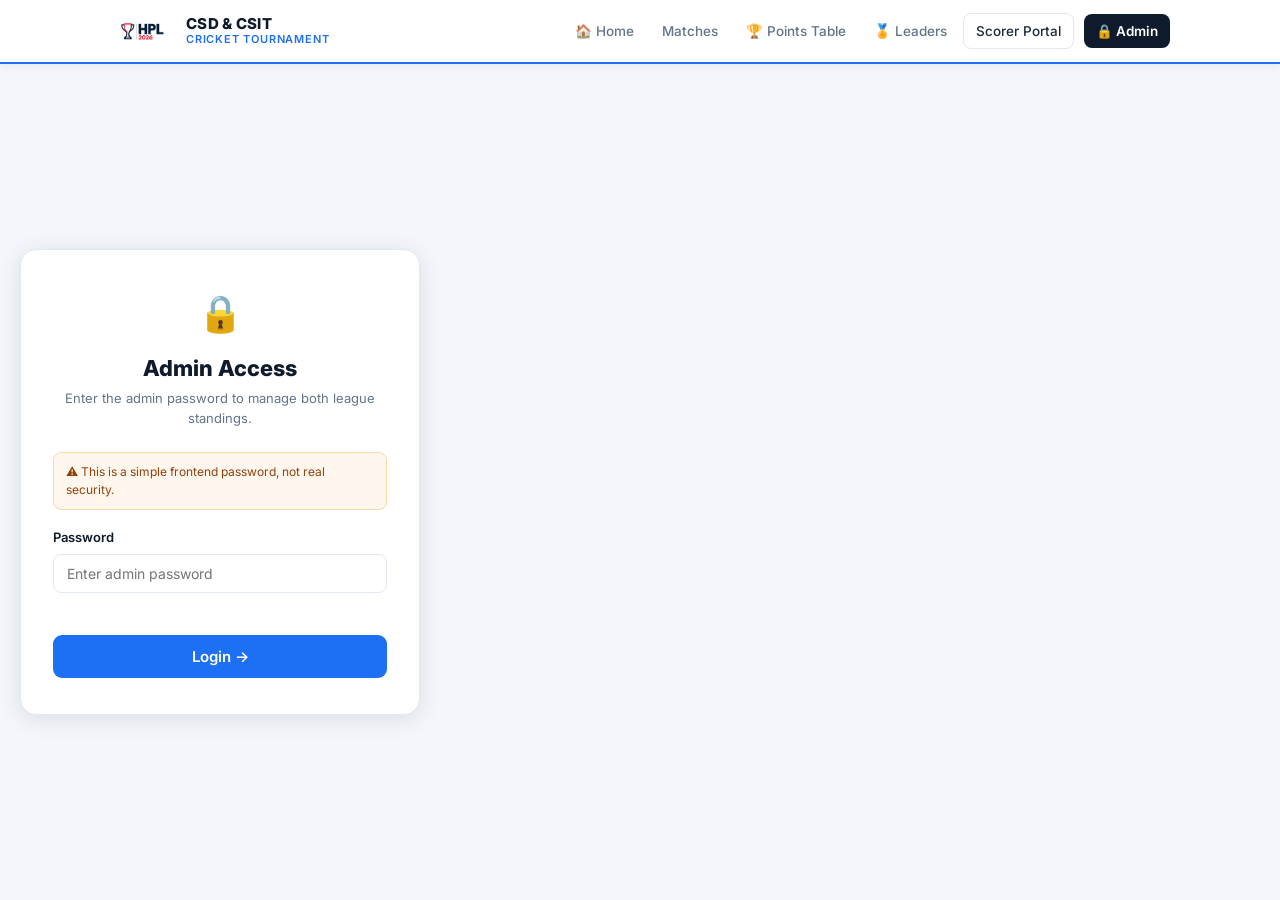
==== admin.html @ a0604ba1 "initial points table" ====
<!DOCTYPE html>
<html lang="en">
<head>
  <meta charset="UTF-8" />
  <meta name="viewport" content="width=device-width, initial-scale=1.0" />
  <title>Admin — CSD &amp; CSIT Tournament</title>
  <meta name="description" content="Admin panel for managing SR and JR league standings." />
  <link rel="stylesheet" href="css/style.css" />
  <style>
    /* League tab bar in admin */
    .admin-league-tabs {
      display: flex; gap: 0;
      background: rgba(255,255,255,.08);
      border: 1.5px solid rgba(255,255,255,.18);
      border-radius: 10px; padding: 4px;
      width: fit-content;
    }
    .admin-league-tab {
      padding: 8px 22px; border-radius: 7px; border: none;
      background: transparent; color: rgba(255,255,255,.65);
      font-size: 13.5px; font-weight: 600; cursor: pointer;
      transition: all .15s; font-family: inherit;
    }
    .admin-league-tab.active { background: #fff; color: var(--blue); }
    .admin-league-tab:hover:not(.active) { color: #fff; background: rgba(255,255,255,.12); }
  </style>
</head>
<body>

<!-- HEADER -->
<header class="site-header">
  <div class="header-inner">
    <a href="index.html" class="logo-area" aria-label="Home">
      <img src="asserts/hpl_Logo.png" alt="HPL 2026" class="nav-hpl-logo" />
      <div class="logo-text">
        <div class="logo-title">CSD &amp; CSIT</div>
        <div class="logo-sub">Cricket Tournament</div>
      </div>
    </a>
    <button class="hamburger" id="nav-toggle" aria-label="Toggle navigation" aria-expanded="false" aria-controls="nav-menu">
      <span class="bar1"></span><span class="bar2"></span><span class="bar3"></span>
    </button>
    <ul class="nav-menu" id="nav-menu" role="list">
      <li><a href="index.html" class="nav-link">🏠 Home</a></li>
      <li><a href="matches.html" class="nav-link">Matches</a></li>
      <li><a href="points-table.html" class="nav-link">🏆 Points Table</a></li>
      <li><a href="leaders.html" class="nav-link">🏅 Leaders</a></li>
      <li><a href="scorer.html" class="nav-link nav-scorer">Scorer Portal</a></li>
      <li><a href="admin.html" class="nav-link nav-admin active">🔒 Admin</a></li>
    </ul>
  </div>
</header>

<!-- ===== LOGIN ===== -->
<div id="admin-login" style="display:none">
  <div class="admin-login-wrap">
    <div class="admin-login-card">
      <div style="font-size:36px;margin-bottom:12px;text-align:center">🔒</div>
      <h2 style="text-align:center">Admin Access</h2>
      <p style="text-align:center">Enter the admin password to manage both league standings.</p>
      <div style="background:#FFF7ED;border:1px solid #FED7AA;border-radius:8px;padding:10px 12px;margin-bottom:18px;font-size:12px;color:#92400E">
        ⚠️ This is a simple frontend password, not real security.
      </div>
      <div class="form-group">
        <label class="form-label" for="admin-password">Password</label>
        <input type="password" id="admin-password" class="form-input" placeholder="Enter admin password" autocomplete="current-password" />
        <div class="login-error" id="login-error" role="alert"></div>
      </div>
      <button id="login-btn" class="btn btn-blue btn-full">Login →</button>
    </div>
  </div>
</div>

<!-- ===== DASHBOARD ===== -->
<div id="admin-dashboard" style="display:none">

  <!-- Banner with league switcher -->
  <div class="page-banner">
    <div class="container">
      <div style="display:flex;align-items:center;justify-content:space-between;flex-wrap:wrap;gap:14px">
        <div>
          <h1>⚙️ Points Table Admin</h1>
          <p>Editing: <strong id="league-label">SR League</strong></p>
        </div>
        <div style="display:flex;align-items:center;gap:12px;flex-wrap:wrap">
          <!-- League tabs -->
          <div class="admin-league-tabs" role="group" aria-label="Active league">
            <button class="admin-league-tab active" data-league="sr" onclick="switchAdminLeague('sr')" aria-pressed="true">SR League</button>
            <button class="admin-league-tab"        data-league="jr" onclick="switchAdminLeague('jr')" aria-pressed="false">JR League</button>
          </div>
          <button id="logout-btn" class="btn" style="background:rgba(255,255,255,.15);color:#fff;border:1px solid rgba(255,255,255,.3);font-size:13px">Logout</button>
        </div>
      </div>
    </div>
  </div>

  <div class="container page-body">
    <div class="admin-layout">

      <!-- ===== EDITOR COLUMN ===== -->
      <div class="admin-editor">
        <div class="editor-card">
          <div class="card-header"><span class="card-title">Edit Team</span></div>
          <div class="editor-body">
            <label class="form-label" for="team-select">Select Team</label>
            <select id="team-select" class="select-input" aria-label="Select team to edit">
              <option value="">— Select a team —</option>
            </select>

            <div id="team-editor" style="display:none">

              <!-- Quick result recording -->
              <p style="font-size:11px;font-weight:700;text-transform:uppercase;letter-spacing:.5px;color:var(--text-muted);margin-bottom:8px">Record Result</p>
              <div class="action-grid">
                <button class="act-btn act-win"  onclick="recordWin()"  aria-label="Record a win">✅ Win</button>
                <button class="act-btn act-loss" onclick="recordLoss()" aria-label="Record a loss">❌ Loss</button>
                <button class="act-btn act-tie"  onclick="recordTie()"  aria-label="Record a tie">🤝 Tie</button>
              </div>

              <div class="divider"></div>

              <!-- Manual field controls -->
              <div class="ed-row">
                <span class="ed-label">Played</span>
                <div class="ed-controls">
                  <button class="ic-btn" onclick="updateField('played',-1)" aria-label="Decrease played">−</button>
                  <span class="ed-val" id="ed-played">0</span>
                  <button class="ic-btn" onclick="updateField('played',1)"  aria-label="Increase played">+</button>
                </div>
              </div>
              <div class="ed-row">
                <span class="ed-label">Wins</span>
                <div class="ed-controls">
                  <button class="ic-btn" onclick="updateField('wins',-1)" aria-label="Decrease wins">−</button>
                  <span class="ed-val" id="ed-wins">0</span>
                  <button class="ic-btn" onclick="updateField('wins',1)"  aria-label="Increase wins">+</button>
                </div>
              </div>
              <div class="ed-row">
                <span class="ed-label">Losses</span>
                <div class="ed-controls">
                  <button class="ic-btn" onclick="updateField('losses',-1)" aria-label="Decrease losses">−</button>
                  <span class="ed-val" id="ed-losses">0</span>
                  <button class="ic-btn" onclick="updateField('losses',1)"  aria-label="Increase losses">+</button>
                </div>
              </div>
              <div class="ed-row">
                <span class="ed-label">Ties / NR</span>
                <div class="ed-controls">
                  <button class="ic-btn" onclick="updateTiesNR(-1)" aria-label="Decrease ties/no-result">−</button>
                  <span class="ed-val" id="ed-ties">0</span>
                  <button class="ic-btn" onclick="updateTiesNR(1)"  aria-label="Increase ties/no-result">+</button>
                </div>
              </div>
              <div class="ed-row">
                <span class="ed-label">Points</span>
                <div class="ed-controls">
                  <span class="ed-val" id="ed-points" style="font-size:18px;color:var(--blue)">0</span>
                </div>
              </div>

              <div class="divider"></div>
              <p style="font-size:11px;font-weight:700;text-transform:uppercase;letter-spacing:.5px;color:var(--text-muted);margin-bottom:8px">Adjust Points</p>
              <div class="pts-grid">
                <button class="pts-btn" onclick="adjustPoints(-1)">−1 Pt</button>
                <button class="pts-btn" onclick="adjustPoints(1)">+1 Pt</button>
                <button class="pts-btn" onclick="adjustPoints(2)">+2 Pts</button>
              </div>

              <div class="divider"></div>
              <p style="font-size:11px;font-weight:700;text-transform:uppercase;letter-spacing:.5px;color:var(--text-muted);margin-bottom:8px">Net Run Rate</p>
              <div style="display:flex;gap:8px;align-items:center">
                <input type="number" step="0.01" id="ed-nrr" class="nrr-input" aria-label="Net Run Rate" placeholder="0.00" />
                <button class="btn btn-blue btn-sm" onclick="saveNRR()">Save NRR</button>
              </div>

              <div class="divider"></div>
              <button class="save-btn" onclick="saveAllChanges()" aria-label="Save all changes">💾 Save Changes</button>
              <button class="undo-btn"  onclick="undoLast()">↩ Undo Last Change</button>
              <button class="reset-btn" onclick="resetTeam()">🗑 Reset This Team</button>

            </div>
          </div>
        </div>

      </div>

      <!-- ===== PREVIEW TABLE ===== -->
      <div>
        <div class="admin-preview">
          <div class="admin-header-row">
            <span class="card-title">Live Preview — <span id="preview-league-label">SR League</span></span>
            <a href="points-table.html" class="btn btn-blue btn-sm" target="_blank">View Public Page ↗</a>
          </div>
          <div class="table-scroll">
            <table class="admin-preview-table" aria-label="Live standings preview">
              <thead>
                <tr>
                  <th>Pos</th><th>Team</th><th>P</th><th>W</th><th>L</th><th>T/NR</th><th>NRR</th><th>PTS</th>
                </tr>
              </thead>
              <tbody id="admin-preview-body"></tbody>
            </table>
          </div>
        </div>

        <div style="margin-top:12px;font-size:12px;color:var(--text-muted);padding:0 4px">
          Changes are saved to your browser automatically. To make them permanent for all users, update <code>js/data.js</code> and redeploy.
        </div>
      </div>

    </div>
  </div>
</div><!-- /admin-dashboard -->

<script src="js/data.js"></script>
<script src="js/common.js"></script>
<script src="js/admin.js"></script>
<script>
  // Keep data-management label in sync with active league
  const origSwitch = switchAdminLeague;
  switchAdminLeague = function(league) {
    origSwitch(league);
    const dl = document.getElementById("data-league-label");
    const pl = document.getElementById("preview-league-label");
    const label = league === "sr" ? "SR League" : "JR League";
    if (dl) dl.textContent = league.toUpperCase();
    if (pl) pl.textContent = label;
    // update aria-pressed on tabs
    document.querySelectorAll(".admin-league-tab").forEach(btn => {
      btn.setAttribute("aria-pressed", btn.dataset.league === league ? "true" : "false");
    });
  };
</script>
</body>
</html>
---- css/style.css ----
/* ============================================================
   CSD & CSIT TOURNAMENT — STYLESHEET
   ============================================================ */

/* ---- Google Font ---- */
@import url('https://fonts.googleapis.com/css2?family=Inter:wght@400;500;600;700;800&display=swap');

/* ---- CSS Variables ---- */
:root {
  --blue: #1D6FF3;
  --blue-dark: #1558C8;
  --blue-light: #EBF2FF;
  --navy: #0F1B2D;
  --navy-mid: #1E2E45;
  --text: #1E293B;
  --text-muted: #64748B;
  --bg: #F3F6FA;
  --card: #FFFFFF;
  --border: #E2E8F0;
  --green: #16A34A;
  --red: #DC2626;
  --radius: 12px;
  --shadow: 0 1px 4px rgba(0,0,0,.08);
  --header-h: 64px;
}

/* ---- Reset ---- */
*, *::before, *::after { box-sizing: border-box; margin: 0; padding: 0; }
html { scroll-behavior: smooth; }
body {
  font-family: 'Inter', system-ui, sans-serif;
  background: var(--bg);
  color: var(--text);
  font-size: 15px;
  line-height: 1.5;
  min-height: 100vh;
}
a { color: inherit; text-decoration: none; }
button { cursor: pointer; font-family: inherit; }
img { max-width: 100%; display: block; }

/* ---- Layout ---- */
.container { width: 100%; max-width: 1100px; margin: 0 auto; padding: 0 20px; }
.page-body { padding: 32px 0 60px; }

/* ---- Team logo in table ---- */
.team-logo {
  width: 28px; height: 28px;
  border-radius: 50%;
  object-fit: contain;
  background: #fff;
  border: 1.5px solid var(--border);
  flex-shrink: 0;
  display: inline-block;
  vertical-align: middle;
  margin-right: 8px;
}
.team-logo-sm {
  width: 22px; height: 22px;
  border-radius: 50%;
  object-fit: contain;
  background: #fff;
  border: 1.5px solid var(--border);
  display: inline-block;
  vertical-align: middle;
  margin-right: 6px;
}

/* ============================================================
   HEADER / NAV
   ============================================================ */
.site-header {
  position: sticky; top: 0; z-index: 100;
  background: #fff;
  border-bottom: 2px solid var(--blue);
  height: var(--header-h);
  display: flex; align-items: center;
  box-shadow: 0 2px 8px rgba(29,111,243,.08);
}
.header-inner {
  display: flex; align-items: center; justify-content: space-between;
  width: 100%; max-width: 1100px; margin: 0 auto; padding: 0 20px;
}

/* Logo */
.logo-area { display: flex; align-items: center; gap: 10px; flex-shrink: 0; }

/* HPL logo image in navbar */
.nav-hpl-logo {
  height: 44px;
  width: auto;
  object-fit: contain;
  flex-shrink: 0;
  display: block;
}

/* Fallback emoji icon (kept for safety) */
.logo-icon {
  width: 40px; height: 40px; border-radius: 50%;
  background: linear-gradient(135deg, var(--blue), var(--blue-dark));
  display: flex; align-items: center; justify-content: center;
  font-size: 20px; color: #fff; font-weight: 800; flex-shrink: 0;
}
.logo-text { line-height: 1.2; }
.logo-title { font-size: 15px; font-weight: 800; color: var(--navy); letter-spacing: .3px; }
.logo-sub { font-size: 11px; color: var(--blue); font-weight: 600; text-transform: uppercase; letter-spacing: .8px; }


/* Desktop nav */
.nav-menu {
  display: flex; align-items: center; gap: 4px;
  list-style: none;
}
.nav-link {
  display: flex; align-items: center; gap: 5px;
  padding: 7px 12px; border-radius: 8px;
  font-size: 13.5px; font-weight: 500; color: var(--text-muted);
  transition: background .15s, color .15s;
  white-space: nowrap;
}
.nav-link:hover { background: var(--blue-light); color: var(--blue); }
.nav-link.active { background: var(--blue-light); color: var(--blue); font-weight: 600; }
.nav-link.nav-admin {
  background: var(--navy); color: #fff; margin-left: 6px; font-weight: 600;
}
.nav-link.nav-admin:hover { background: var(--navy-mid); color: #fff; }
.nav-link.nav-scorer { border: 1.5px solid var(--border); color: var(--text); }
.nav-link.nav-scorer:hover { border-color: var(--blue); color: var(--blue); background: var(--blue-light); }

/* Hamburger */
.hamburger {
  display: none; background: none; border: none;
  padding: 8px; border-radius: 8px; flex-direction: column; gap: 5px;
}
.hamburger span {
  display: block; width: 22px; height: 2px; background: var(--navy);
  border-radius: 2px; transition: transform .25s, opacity .25s;
}
.hamburger:hover { background: var(--blue-light); }

/* ============================================================
   PAGE TITLE BANNER
   ============================================================ */
.page-banner {
  background: linear-gradient(135deg, var(--navy) 0%, var(--navy-mid) 100%);
  color: #fff; padding: 32px 0 28px;
}
.page-banner h1 { font-size: 24px; font-weight: 800; }
.page-banner p { color: rgba(255,255,255,.65); font-size: 13.5px; margin-top: 4px; }

/* ============================================================
   CARD
   ============================================================ */
.card {
  background: var(--card); border: 1px solid var(--border);
  border-radius: var(--radius); box-shadow: var(--shadow);
  overflow: hidden;
}
.card-header {
  display: flex; align-items: center; justify-content: space-between;
  padding: 16px 20px; border-bottom: 1px solid var(--border);
}
.card-title { font-size: 14px; font-weight: 700; color: var(--navy); text-transform: uppercase; letter-spacing: .6px; }

/* ============================================================
   POINTS TABLE
   ============================================================ */
.table-scroll { overflow-x: auto; -webkit-overflow-scrolling: touch; }
.standings-table {
  width: 100%; border-collapse: collapse; min-width: 580px;
  font-size: 14px;
}
.standings-table thead tr {
  background: var(--bg); border-bottom: 2px solid var(--border);
}
.standings-table thead th {
  padding: 11px 14px; text-align: left;
  font-size: 11px; font-weight: 700; color: var(--text-muted);
  text-transform: uppercase; letter-spacing: .8px; white-space: nowrap;
}
.standings-table thead th.th-center { text-align: center; }
.standings-table tbody tr {
  border-bottom: 1px solid var(--border); transition: background .12s;
}
.standings-table tbody tr:last-child { border-bottom: none; }
.standings-table tbody tr:hover { background: #F8FAFD; }
.standings-table td { padding: 13px 14px; vertical-align: middle; }

.col-pos { width: 50px; text-align: center; }
.pos-badge {
  display: inline-flex; align-items: center; justify-content: center;
  width: 28px; height: 28px; border-radius: 50%;
  background: var(--bg); border: 1.5px solid var(--border);
  font-size: 12px; font-weight: 700; color: var(--text-muted);
}
.pos-badge.pos-qualify { background: var(--blue); border-color: var(--blue); color: #fff; }

.col-team { min-width: 180px; }
.team-dot {
  display: inline-block; width: 10px; height: 10px; border-radius: 50%;
  margin-right: 9px; flex-shrink: 0; vertical-align: middle;
}
.team-name { font-weight: 600; color: var(--navy); }

.col-stat { text-align: center; font-variant-numeric: tabular-nums; color: var(--text); }
.col-nrr { text-align: center; font-weight: 600; font-variant-numeric: tabular-nums; }
.col-pts { text-align: center; font-weight: 800; font-size: 15px; color: var(--blue); }
.nrr-pos { color: var(--green); }
.nrr-neg { color: var(--red); }
.nrr-zero { color: var(--text-muted); }

/* Qualify legend */
.qualify-legend { display: flex; gap: 20px; align-items: center; padding: 12px 20px; font-size: 12px; color: var(--text-muted); }
.legend-dot { width: 10px; height: 10px; border-radius: 50%; background: var(--blue); flex-shrink:0; }

/* ============================================================
   HOME PAGE
   ============================================================ */
.hero {
  background: linear-gradient(135deg, var(--navy) 0%, #1a3060 60%, #1D6FF3 100%);
  padding: 60px 0 50px; color: #fff; text-align: center;
}
.hero-badge {
  display: inline-block; background: rgba(255,255,255,.12);
  border: 1px solid rgba(255,255,255,.25); border-radius: 20px;
  padding: 4px 14px; font-size: 12px; font-weight: 600;
  text-transform: uppercase; letter-spacing: 1px; margin-bottom: 18px;
}
.hero h1 { font-size: 40px; font-weight: 900; line-height: 1.1; letter-spacing: -.5px; }
.hero h1 span { color: #7DBAFF; }
.hero-sub { font-size: 16px; color: rgba(255,255,255,.7); margin: 12px 0 28px; }
.hero-actions { display: flex; gap: 12px; justify-content: center; flex-wrap: wrap; }
.btn { display: inline-flex; align-items: center; gap: 6px; padding: 11px 22px; border-radius: 9px; font-size: 14px; font-weight: 600; transition: all .15s; border: none; }
.btn-primary { background: #fff; color: var(--blue); }
.btn-primary:hover { background: #E8F0FE; }
.btn-outline { background: rgba(255,255,255,.1); color: #fff; border: 1.5px solid rgba(255,255,255,.3); }
.btn-outline:hover { background: rgba(255,255,255,.2); }
.btn-blue { background: var(--blue); color: #fff; }
.btn-blue:hover { background: var(--blue-dark); }
.btn-sm { padding: 7px 14px; font-size: 13px; }

/* Stats row */
.stats-row { display: grid; grid-template-columns: repeat(auto-fit, minmax(160px, 1fr)); gap: 16px; margin-bottom: 28px; }
.stat-card { background: #fff; border: 1px solid var(--border); border-radius: var(--radius); padding: 18px 16px; text-align: center; box-shadow: var(--shadow); }
.stat-card .stat-val { font-size: 28px; font-weight: 800; color: var(--blue); }
.stat-card .stat-label { font-size: 12px; color: var(--text-muted); margin-top: 2px; font-weight: 500; text-transform: uppercase; letter-spacing: .5px; }

/* Home grid */
.home-grid { display: grid; grid-template-columns: 1fr 1fr; gap: 20px; margin-top: 28px; }
.home-grid .card { height: 100%; }

/* ============================================================
   MATCHES PAGE
   ============================================================ */
.matches-grid { display: grid; grid-template-columns: repeat(auto-fill, minmax(300px,1fr)); gap: 18px; }
.match-card {
  background: var(--card); border: 1px solid var(--border);
  border-radius: var(--radius); box-shadow: var(--shadow);
  padding: 18px; transition: box-shadow .15s;
}
.match-card:hover { box-shadow: 0 4px 16px rgba(0,0,0,.1); }
.match-card.live { border-color: #FCA5A5; }
.match-card-header { display: flex; align-items: center; justify-content: space-between; margin-bottom: 14px; }
.match-no { font-size: 12px; font-weight: 600; color: var(--text-muted); text-transform: uppercase; letter-spacing: .5px; }
.badge { display: inline-block; padding: 3px 10px; border-radius: 20px; font-size: 11px; font-weight: 700; text-transform: uppercase; letter-spacing: .5px; }
.badge-upcoming { background: #EFF6FF; color: var(--blue); }
.badge-live { background: #FEE2E2; color: #DC2626; }
.badge-completed { background: #DCFCE7; color: #16A34A; }
.match-teams { display: flex; align-items: center; gap: 10px; margin-bottom: 12px; }
.match-team { flex: 1; text-align: center; }
.match-team.winner .team-label { color: var(--blue); font-weight: 700; }
.team-label { display: block; font-size: 13px; font-weight: 600; color: var(--navy); line-height: 1.3; }
.match-score { display: block; font-size: 17px; font-weight: 800; color: var(--navy); margin-top: 4px; }
.vs-divider { font-size: 11px; font-weight: 800; color: var(--text-muted); padding: 0 4px; flex-shrink: 0; }
.match-result { text-align: center; font-size: 13px; font-weight: 600; color: var(--green); background: #F0FDF4; border-radius: 8px; padding: 7px 10px; margin-bottom: 12px; }
.match-meta { display: flex; flex-wrap: wrap; gap: 8px; font-size: 12px; color: var(--text-muted); border-top: 1px solid var(--border); padding-top: 10px; }
.match-meta span { display: flex; align-items: center; gap: 3px; }

/* ============================================================
   LEADERS PAGE
   ============================================================ */
.leaders-grid { display: grid; grid-template-columns: 1fr 1fr; gap: 20px; }
.leader-table { width: 100%; border-collapse: collapse; font-size: 14px; }
.leader-table thead th { padding: 10px 12px; text-align: left; font-size: 11px; font-weight: 700; color: var(--text-muted); text-transform: uppercase; letter-spacing: .6px; background: var(--bg); border-bottom: 2px solid var(--border); }
.leader-table tbody tr { border-bottom: 1px solid var(--border); transition: background .12s; }
.leader-table tbody tr:last-child { border-bottom: none; }
.leader-table tbody tr:hover { background: #F8FAFD; }
.leader-table td { padding: 12px 12px; vertical-align: middle; }
.rank-badge { display: inline-flex; align-items: center; justify-content: center; width: 26px; height: 26px; border-radius: 50%; font-size: 12px; font-weight: 700; background: var(--bg); border: 1.5px solid var(--border); color: var(--text-muted); }
.rank-badge.gold { background: #FEF9C3; border-color: #EAB308; color: #854D0E; }
.rank-badge.silver { background: #F1F5F9; border-color: #94A3B8; color: #334155; }
.rank-badge.bronze { background: #FFF7ED; border-color: #F97316; color: #7C2D12; }
.leader-name { font-weight: 600; color: var(--navy); }
.leader-team { font-size: 12px; color: var(--text-muted); }
.leader-stat { font-weight: 800; color: var(--blue); font-size: 15px; }

/* ============================================================
   SCORER PAGE
   ============================================================ */
.scorer-wrap { max-width: 520px; margin: 0 auto; }
.score-display { text-align: center; padding: 28px 20px; background: linear-gradient(135deg, var(--navy), #1a3060); border-radius: var(--radius); color: #fff; margin-bottom: 20px; }
.score-runs { font-size: 56px; font-weight: 900; line-height: 1; }
.score-over { font-size: 16px; color: rgba(255,255,255,.7); margin-top: 8px; }
.score-teams { font-size: 13px; color: rgba(255,255,255,.5); margin-top: 6px; }
.scoring-btns { display: grid; grid-template-columns: repeat(4,1fr); gap: 10px; margin-bottom: 16px; }
.score-btn { padding: 16px 8px; border-radius: 10px; border: 2px solid var(--border); background: #fff; font-size: 18px; font-weight: 800; color: var(--navy); transition: all .15s; }
.score-btn:hover { background: var(--blue-light); border-color: var(--blue); color: var(--blue); }
.score-btn.btn-danger { background: #FEE2E2; border-color: #FCA5A5; color: #DC2626; }
.score-btn.btn-danger:hover { background: #DC2626; color: #fff; border-color: #DC2626; }
.score-btn.btn-extra { background: #FFF7ED; border-color: #FED7AA; color: #C2410C; font-size: 13px; }
.score-btn.btn-boundary { background: #DCFCE7; border-color: #86EFAC; color: #15803D; }
.score-btn.btn-boundary:hover { background: #16A34A; color: #fff; border-color: #16A34A; }
.scorer-placeholder { text-align: center; padding: 40px 20px; color: var(--text-muted); }
.scorer-placeholder .placeholder-icon { font-size: 48px; margin-bottom: 12px; }

/* ============================================================
   ADMIN PAGE
   ============================================================ */
.admin-login-wrap { min-height: calc(100vh - var(--header-h)); display: flex; align-items: center; justify-content: center; padding: 40px 20px; }
.admin-login-card { background: var(--card); border: 1px solid var(--border); border-radius: 16px; padding: 36px 32px; width: 100%; max-width: 400px; box-shadow: 0 4px 24px rgba(0,0,0,.1); }
.admin-login-card h2 { font-size: 22px; font-weight: 800; color: var(--navy); margin-bottom: 4px; }
.admin-login-card p { font-size: 13px; color: var(--text-muted); margin-bottom: 24px; }
.form-group { margin-bottom: 16px; }
.form-label { display: block; font-size: 13px; font-weight: 600; color: var(--navy); margin-bottom: 6px; }
.form-input {
  width: 100%; padding: 10px 13px; border: 1.5px solid var(--border);
  border-radius: 8px; font-size: 14px; font-family: inherit; color: var(--text);
  background: #fff; transition: border .15s;
}
.form-input:focus { outline: none; border-color: var(--blue); box-shadow: 0 0 0 3px rgba(29,111,243,.12); }
.login-error { color: var(--red); font-size: 13px; margin-top: 8px; min-height: 18px; }
.btn-full { width: 100%; justify-content: center; padding: 12px; font-size: 15px; }

/* Admin dashboard */
.admin-layout { display: grid; grid-template-columns: 320px 1fr; gap: 24px; align-items: start; }
.admin-editor { position: sticky; top: calc(var(--header-h) + 20px); }
.editor-card { background: var(--card); border: 1px solid var(--border); border-radius: var(--radius); box-shadow: var(--shadow); overflow: hidden; }
.editor-card .card-header { background: var(--navy); }
.editor-card .card-header .card-title { color: #fff; }
.editor-body { padding: 18px; }
.select-input { width: 100%; padding: 10px 12px; border: 1.5px solid var(--border); border-radius: 8px; font-size: 14px; font-family: inherit; background: #fff; color: var(--text); margin-bottom: 16px; }
.select-input:focus { outline: none; border-color: var(--blue); }
.ed-row { display: flex; align-items: center; justify-content: space-between; padding: 10px 0; border-bottom: 1px solid var(--border); }
.ed-row:last-of-type { border-bottom: none; }
.ed-label { font-size: 13px; font-weight: 600; color: var(--text-muted); text-transform: uppercase; letter-spacing: .4px; }
.ed-controls { display: flex; align-items: center; gap: 8px; }
.ed-val { font-size: 16px; font-weight: 800; color: var(--navy); min-width: 32px; text-align: center; }
.ic-btn { width: 30px; height: 30px; border-radius: 7px; border: 1.5px solid var(--border); background: #fff; font-size: 16px; font-weight: 700; display: flex; align-items: center; justify-content: center; color: var(--navy); transition: all .12s; }
.ic-btn:hover { background: var(--blue); border-color: var(--blue); color: #fff; }
.nrr-input { width: 90px; padding: 7px 10px; border: 1.5px solid var(--border); border-radius: 7px; font-size: 14px; font-family: inherit; text-align: center; }
.nrr-input:focus { outline: none; border-color: var(--blue); }
.action-grid { display: grid; grid-template-columns: 1fr 1fr 1fr; gap: 8px; margin: 14px 0 10px; }
.act-btn { padding: 9px 6px; border-radius: 9px; border: none; font-size: 13px; font-weight: 700; transition: all .15s; }
.act-win { background: #DCFCE7; color: #16A34A; }
.act-win:hover { background: #16A34A; color: #fff; }
.act-loss { background: #FEE2E2; color: #DC2626; }
.act-loss:hover { background: #DC2626; color: #fff; }
.act-tie { background: #FFF7ED; color: #EA580C; }
.act-tie:hover { background: #EA580C; color: #fff; }
.pts-grid { display: grid; grid-template-columns: 1fr 1fr 1fr; gap: 8px; margin-bottom: 14px; }
.pts-btn { padding: 9px 4px; border-radius: 9px; border: 1.5px solid var(--border); background: #fff; font-size: 13px; font-weight: 700; color: var(--text); }
.pts-btn:hover { background: var(--blue-light); border-color: var(--blue); color: var(--blue); }
.divider { height: 1px; background: var(--border); margin: 14px 0; }
.save-btn { width: 100%; padding: 12px; background: var(--blue); color: #fff; border: none; border-radius: 9px; font-size: 14px; font-weight: 700; margin-bottom: 10px; }
.save-btn:hover { background: var(--blue-dark); }
.undo-btn { width: 100%; padding: 10px; background: #fff; color: var(--text); border: 1.5px solid var(--border); border-radius: 9px; font-size: 13px; font-weight: 600; margin-bottom: 10px; }
.undo-btn:hover { background: var(--bg); }
.reset-btn { width: 100%; padding: 10px; background: #FEF2F2; color: #DC2626; border: 1.5px solid #FCA5A5; border-radius: 9px; font-size: 13px; font-weight: 700; }
.reset-btn:hover { background: #DC2626; color: #fff; }
.data-btns { display: grid; grid-template-columns: 1fr 1fr; gap: 8px; margin-top: 12px; }
.export-btn, .import-btn { padding: 9px; border-radius: 9px; font-size: 13px; font-weight: 600; }
.export-btn { background: var(--navy); color: #fff; border: none; }
.export-btn:hover { background: var(--navy-mid); }
.import-btn { background: #fff; color: var(--text); border: 1.5px solid var(--border); }
.import-btn:hover { background: var(--bg); }

/* Admin preview table */
.admin-preview { background: var(--card); border: 1px solid var(--border); border-radius: var(--radius); overflow: hidden; }
.admin-preview-table { width: 100%; border-collapse: collapse; font-size: 14px; }
.admin-preview-table th { padding: 11px 14px; font-size: 11px; font-weight: 700; color: var(--text-muted); text-transform: uppercase; letter-spacing: .7px; background: var(--bg); border-bottom: 2px solid var(--border); text-align: left; }
.admin-preview-table td { padding: 12px 14px; border-bottom: 1px solid var(--border); vertical-align: middle; }
.admin-preview-table tr:last-child td { border-bottom: none; }
.admin-preview-table tr.selected-row { background: var(--blue-light); }
.admin-header-row { display: flex; align-items: center; justify-content: space-between; padding: 14px 18px; border-bottom: 1px solid var(--border); }

/* Toast */
.admin-toast {
  position: fixed; bottom: 24px; right: 24px; z-index: 9999;
  background: var(--navy); color: #fff; padding: 12px 20px;
  border-radius: 10px; font-size: 14px; font-weight: 500;
  box-shadow: 0 4px 20px rgba(0,0,0,.2);
  opacity: 0; transform: translateY(10px);
  transition: opacity .25s, transform .25s;
  pointer-events: none; max-width: 320px;
}
.admin-toast.show { opacity: 1; transform: translateY(0); }
.admin-toast.error { background: #DC2626; }
.admin-toast.warn { background: #D97706; }

/* ============================================================
   RESPONSIVE
   ============================================================ */
@media (max-width: 1024px) {
  .admin-layout { grid-template-columns: 280px 1fr; }
  .leaders-grid { grid-template-columns: 1fr; }
}

@media (max-width: 768px) {
  :root { --header-h: 56px; }
  .hamburger { display: flex; }
  .nav-hpl-logo { height: 36px; }
  .nav-menu {
    display: none; position: absolute; top: var(--header-h); left: 0; right: 0;
    flex-direction: column; align-items: stretch; gap: 0;
    background: #fff; border-bottom: 2px solid var(--blue);
    padding: 10px 16px 16px; box-shadow: 0 8px 24px rgba(0,0,0,.12);
    z-index: 99;
  }
  .nav-menu.open { display: flex; }
  .nav-link { padding: 12px 14px; font-size: 15px; border-radius: 8px; }
  .nav-link.nav-admin { margin-left: 0; margin-top: 6px; text-align: center; justify-content: center; }
  .nav-link.nav-scorer { text-align: center; justify-content: center; }
  .logo-title { font-size: 14px; }
  .hero h1 { font-size: 28px; }
  .hero-sub { font-size: 14px; }
  .page-banner h1 { font-size: 20px; }
  .home-grid { grid-template-columns: 1fr; }
  .admin-layout { grid-template-columns: 1fr; }
  .admin-editor { position: static; }
  .standings-table { font-size: 13px; }
  .matches-grid { grid-template-columns: 1fr; }
  .page-body { padding: 20px 0 48px; }
}

@media (max-width: 480px) {
  .container { padding: 0 14px; }
  .hero { padding: 40px 0 36px; }
  .hero h1 { font-size: 24px; }
  .btn { padding: 10px 18px; font-size: 13px; }
  .action-grid { grid-template-columns: 1fr; }
  .pts-grid { grid-template-columns: 1fr 1fr; }
  .data-btns { grid-template-columns: 1fr; }
  .admin-login-card { padding: 24px 18px; }
  .stats-row { grid-template-columns: 1fr 1fr; }
  .scoring-btns { grid-template-columns: repeat(3, 1fr); }
  .admin-toast { left: 16px; right: 16px; bottom: 16px; }
  .qualify-legend { flex-direction: column; gap: 8px; align-items: flex-start; }
}

@media (max-width: 360px) {
  .logo-sub { display: none; }
  .hero h1 { font-size: 21px; }
  .stats-row { grid-template-columns: 1fr; }
}
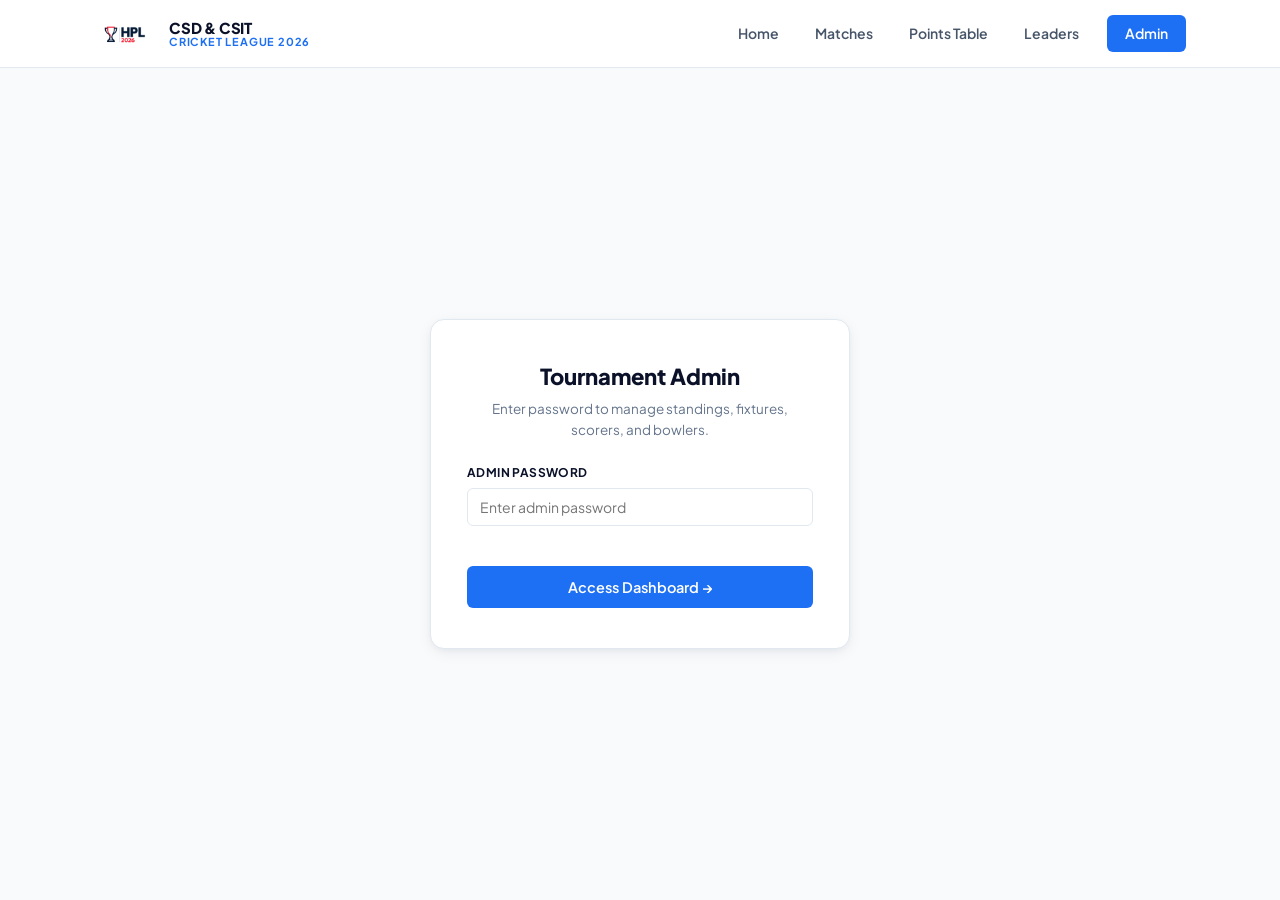
==== commit 63d60f6e: "UI refinement" ====
--- a/admin.html
+++ b/admin.html
@@ -3,234 +3,481 @@
 <head>
   <meta charset="UTF-8" />
   <meta name="viewport" content="width=device-width, initial-scale=1.0" />
-  <title>Admin — CSD &amp; CSIT Tournament</title>
-  <meta name="description" content="Admin panel for managing SR and JR league standings." />
+  <title>Admin Dashboard — CSD &amp; CSIT Tournament</title>
+  <meta name="description" content="Admin management portal for points table, match fixtures, scorers, and bowlers." />
   <link rel="stylesheet" href="css/style.css" />
-  <style>
-    /* League tab bar in admin */
-    .admin-league-tabs {
-      display: flex; gap: 0;
-      background: rgba(255,255,255,.08);
-      border: 1.5px solid rgba(255,255,255,.18);
-      border-radius: 10px; padding: 4px;
-      width: fit-content;
-    }
-    .admin-league-tab {
-      padding: 8px 22px; border-radius: 7px; border: none;
-      background: transparent; color: rgba(255,255,255,.65);
-      font-size: 13.5px; font-weight: 600; cursor: pointer;
-      transition: all .15s; font-family: inherit;
-    }
-    .admin-league-tab.active { background: #fff; color: var(--blue); }
-    .admin-league-tab:hover:not(.active) { color: #fff; background: rgba(255,255,255,.12); }
-  </style>
 </head>
 <body>
 
 <!-- HEADER -->
 <header class="site-header">
   <div class="header-inner">
-    <a href="index.html" class="logo-area" aria-label="Home">
+    <a href="index.html" class="logo-area" aria-label="CSD &amp; CSIT Cricket League Home">
       <img src="asserts/hpl_Logo.png" alt="HPL 2026" class="nav-hpl-logo" />
       <div class="logo-text">
         <div class="logo-title">CSD &amp; CSIT</div>
-        <div class="logo-sub">Cricket Tournament</div>
+        <div class="logo-sub">Cricket League 2026</div>
       </div>
     </a>
     <button class="hamburger" id="nav-toggle" aria-label="Toggle navigation" aria-expanded="false" aria-controls="nav-menu">
-      <span class="bar1"></span><span class="bar2"></span><span class="bar3"></span>
+      <span class="bar1"></span>
+      <span class="bar2"></span>
+      <span class="bar3"></span>
     </button>
-    <ul class="nav-menu" id="nav-menu" role="list">
-      <li><a href="index.html" class="nav-link">🏠 Home</a></li>
-      <li><a href="matches.html" class="nav-link">Matches</a></li>
-      <li><a href="points-table.html" class="nav-link">🏆 Points Table</a></li>
-      <li><a href="leaders.html" class="nav-link">🏅 Leaders</a></li>
-      <li><a href="scorer.html" class="nav-link nav-scorer">Scorer Portal</a></li>
-      <li><a href="admin.html" class="nav-link nav-admin active">🔒 Admin</a></li>
-    </ul>
+    <nav>
+      <ul class="nav-menu" id="nav-menu" role="list">
+        <li><a href="index.html" class="nav-link">Home</a></li>
+        <li><a href="matches.html" class="nav-link">Matches</a></li>
+        <li><a href="points-table.html" class="nav-link">Points Table</a></li>
+        <li><a href="leaders.html" class="nav-link">Leaders</a></li>
+        <li><a href="admin.html" class="nav-link nav-admin active">Admin</a></li>
+      </ul>
+    </nav>
   </div>
 </header>
 
-<!-- ===== LOGIN ===== -->
+<!-- ===== LOGIN SECTION ===== -->
 <div id="admin-login" style="display:none">
   <div class="admin-login-wrap">
     <div class="admin-login-card">
-      <div style="font-size:36px;margin-bottom:12px;text-align:center">🔒</div>
-      <h2 style="text-align:center">Admin Access</h2>
-      <p style="text-align:center">Enter the admin password to manage both league standings.</p>
-      <div style="background:#FFF7ED;border:1px solid #FED7AA;border-radius:8px;padding:10px 12px;margin-bottom:18px;font-size:12px;color:#92400E">
-        ⚠️ This is a simple frontend password, not real security.
-      </div>
+      <h2 style="text-align:center">Tournament Admin</h2>
+      <p style="text-align:center">Enter password to manage standings, fixtures, scorers, and bowlers.</p>
+      
       <div class="form-group">
-        <label class="form-label" for="admin-password">Password</label>
+        <label class="form-label" for="admin-password">Admin Password</label>
         <input type="password" id="admin-password" class="form-input" placeholder="Enter admin password" autocomplete="current-password" />
         <div class="login-error" id="login-error" role="alert"></div>
       </div>
-      <button id="login-btn" class="btn btn-blue btn-full">Login →</button>
+      <button id="login-btn" class="btn btn-blue btn-full">Access Dashboard →</button>
     </div>
   </div>
 </div>
 
-<!-- ===== DASHBOARD ===== -->
+<!-- ===== DASHBOARD SECTION ===== -->
 <div id="admin-dashboard" style="display:none">
 
-  <!-- Banner with league switcher -->
+  <!-- Banner with Navigation Tabs & Logout -->
   <div class="page-banner">
     <div class="container">
-      <div style="display:flex;align-items:center;justify-content:space-between;flex-wrap:wrap;gap:14px">
+      <div style="display:flex;align-items:center;justify-content:space-between;flex-wrap:wrap;gap:16px">
         <div>
-          <h1>⚙️ Points Table Admin</h1>
-          <p>Editing: <strong id="league-label">SR League</strong></p>
+          <h1>Tournament Admin Panel</h1>
+          <p>Full control over standings, fixtures, top scorers, and wicket takers</p>
         </div>
         <div style="display:flex;align-items:center;gap:12px;flex-wrap:wrap">
-          <!-- League tabs -->
-          <div class="admin-league-tabs" role="group" aria-label="Active league">
-            <button class="admin-league-tab active" data-league="sr" onclick="switchAdminLeague('sr')" aria-pressed="true">SR League</button>
-            <button class="admin-league-tab"        data-league="jr" onclick="switchAdminLeague('jr')" aria-pressed="false">JR League</button>
+          <!-- Main Section Tabs -->
+          <div class="admin-tab-group" role="tablist">
+            <button class="admin-tab-btn active" id="tab-btn-standings" onclick="switchAdminSection('standings')">Standings</button>
+            <button class="admin-tab-btn"        id="tab-btn-fixtures"  onclick="switchAdminSection('fixtures')">Fixtures</button>
+            <button class="admin-tab-btn"        id="tab-btn-scorers"   onclick="switchAdminSection('scorers')">Scorers</button>
+            <button class="admin-tab-btn"        id="tab-btn-bowlers"   onclick="switchAdminSection('bowlers')">Bowlers</button>
           </div>
-          <button id="logout-btn" class="btn" style="background:rgba(255,255,255,.15);color:#fff;border:1px solid rgba(255,255,255,.3);font-size:13px">Logout</button>
+          <button id="logout-btn" class="btn btn-sm" style="background:rgba(255,255,255,.16);color:#fff;border:1px solid rgba(255,255,255,.3);">Logout</button>
         </div>
       </div>
     </div>
   </div>
 
   <div class="container page-body">
-    <div class="admin-layout">
-
-      <!-- ===== EDITOR COLUMN ===== -->
-      <div class="admin-editor">
-        <div class="editor-card">
-          <div class="card-header"><span class="card-title">Edit Team</span></div>
-          <div class="editor-body">
-            <label class="form-label" for="team-select">Select Team</label>
-            <select id="team-select" class="select-input" aria-label="Select team to edit">
-              <option value="">— Select a team —</option>
-            </select>
-
-            <div id="team-editor" style="display:none">
-
-              <!-- Quick result recording -->
-              <p style="font-size:11px;font-weight:700;text-transform:uppercase;letter-spacing:.5px;color:var(--text-muted);margin-bottom:8px">Record Result</p>
-              <div class="action-grid">
-                <button class="act-btn act-win"  onclick="recordWin()"  aria-label="Record a win">✅ Win</button>
-                <button class="act-btn act-loss" onclick="recordLoss()" aria-label="Record a loss">❌ Loss</button>
-                <button class="act-btn act-tie"  onclick="recordTie()"  aria-label="Record a tie">🤝 Tie</button>
+
+    <!-- ========================================================
+         SECTION 1: STANDINGS / POINTS TABLE
+         ======================================================== -->
+    <div id="sec-standings" class="admin-sec">
+      <!-- League Sub-Tabs -->
+      <div style="display:flex;align-items:center;justify-content:space-between;flex-wrap:wrap;gap:12px;margin-bottom:20px">
+        <div class="admin-league-tabs" role="group" aria-label="Active league">
+          <button class="admin-league-tab active" data-league="sr" onclick="switchAdminLeague('sr')">SR League</button>
+          <button class="admin-league-tab"        data-league="jr" onclick="switchAdminLeague('jr')">JR League</button>
+        </div>
+        <div style="display:flex;gap:8px">
+          <a href="points-table.html" class="btn btn-primary btn-sm" target="_blank">View Standings ↗</a>
+        </div>
+      </div>
+
+      <div class="admin-layout">
+        <!-- Editor Column -->
+        <div class="admin-editor">
+          <div class="editor-card">
+            <div class="card-header"><span class="card-title">Edit Team Stats</span></div>
+            <div class="editor-body">
+              <label class="form-label" for="team-select">Select Team</label>
+              <select id="team-select" class="select-input" aria-label="Select team to edit">
+                <option value="">— Select a team —</option>
+              </select>
+
+              <div id="team-editor" style="display:none">
+                <!-- Quick result recording -->
+                <p style="font-size:11px;font-weight:700;text-transform:uppercase;letter-spacing:.5px;color:var(--text-muted);margin-bottom:8px">Quick Match Result</p>
+                <div class="action-grid">
+                  <button class="act-btn act-win"  onclick="recordWin()">✅ Win (+2)</button>
+                  <button class="act-btn act-loss" onclick="recordLoss()">❌ Loss</button>
+                  <button class="act-btn act-tie"  onclick="recordTie()">🤝 Tie (+1)</button>
+                </div>
+
+                <div class="divider"></div>
+
+                <!-- Manual field controls -->
+                <div class="ed-row">
+                  <span class="ed-label">Played</span>
+                  <div class="ed-controls">
+                    <button class="ic-btn" onclick="updateField('played',-1)">−</button>
+                    <span class="ed-val" id="ed-played">0</span>
+                    <button class="ic-btn" onclick="updateField('played',1)">+</button>
+                  </div>
+                </div>
+                <div class="ed-row">
+                  <span class="ed-label">Wins</span>
+                  <div class="ed-controls">
+                    <button class="ic-btn" onclick="updateField('wins',-1)">−</button>
+                    <span class="ed-val" id="ed-wins">0</span>
+                    <button class="ic-btn" onclick="updateField('wins',1)">+</button>
+                  </div>
+                </div>
+                <div class="ed-row">
+                  <span class="ed-label">Losses</span>
+                  <div class="ed-controls">
+                    <button class="ic-btn" onclick="updateField('losses',-1)">−</button>
+                    <span class="ed-val" id="ed-losses">0</span>
+                    <button class="ic-btn" onclick="updateField('losses',1)">+</button>
+                  </div>
+                </div>
+                <div class="ed-row">
+                  <span class="ed-label">Ties / NR</span>
+                  <div class="ed-controls">
+                    <button class="ic-btn" onclick="updateTiesNR(-1)">−</button>
+                    <span class="ed-val" id="ed-ties">0</span>
+                    <button class="ic-btn" onclick="updateTiesNR(1)">+</button>
+                  </div>
+                </div>
+                <div class="ed-row">
+                  <span class="ed-label">Points</span>
+                  <div class="ed-controls">
+                    <span class="ed-val" id="ed-points" style="font-size:18px;color:var(--blue)">0</span>
+                  </div>
+                </div>
+
+                <div class="divider"></div>
+                <p style="font-size:11px;font-weight:700;text-transform:uppercase;letter-spacing:.5px;color:var(--text-muted);margin-bottom:8px">Adjust Points</p>
+                <div class="pts-grid">
+                  <button class="pts-btn" onclick="adjustPoints(-1)">−1 Pt</button>
+                  <button class="pts-btn" onclick="adjustPoints(1)">+1 Pt</button>
+                  <button class="pts-btn" onclick="adjustPoints(2)">+2 Pts</button>
+                </div>
+
+                <div class="divider"></div>
+                <p style="font-size:11px;font-weight:700;text-transform:uppercase;letter-spacing:.5px;color:var(--text-muted);margin-bottom:8px">Net Run Rate (NRR)</p>
+                <div style="display:flex;gap:8px;align-items:center">
+                  <input type="number" step="0.01" id="ed-nrr" class="nrr-input" placeholder="0.00" />
+                  <button class="btn btn-blue btn-sm" onclick="saveNRR()">Save NRR</button>
+                </div>
+
+                <div class="divider"></div>
+                <button class="save-btn" onclick="saveAllChanges()">💾 Save Changes</button>
+                <button class="undo-btn"  onclick="undoLast()">↩ Undo Change</button>
+                <button class="reset-btn" onclick="resetTeam()">🗑 Reset Team Stats</button>
               </div>
-
-              <div class="divider"></div>
-
-              <!-- Manual field controls -->
-              <div class="ed-row">
-                <span class="ed-label">Played</span>
-                <div class="ed-controls">
-                  <button class="ic-btn" onclick="updateField('played',-1)" aria-label="Decrease played">−</button>
-                  <span class="ed-val" id="ed-played">0</span>
-                  <button class="ic-btn" onclick="updateField('played',1)"  aria-label="Increase played">+</button>
-                </div>
-              </div>
-              <div class="ed-row">
-                <span class="ed-label">Wins</span>
-                <div class="ed-controls">
-                  <button class="ic-btn" onclick="updateField('wins',-1)" aria-label="Decrease wins">−</button>
-                  <span class="ed-val" id="ed-wins">0</span>
-                  <button class="ic-btn" onclick="updateField('wins',1)"  aria-label="Increase wins">+</button>
-                </div>
-              </div>
-              <div class="ed-row">
-                <span class="ed-label">Losses</span>
-                <div class="ed-controls">
-                  <button class="ic-btn" onclick="updateField('losses',-1)" aria-label="Decrease losses">−</button>
-                  <span class="ed-val" id="ed-losses">0</span>
-                  <button class="ic-btn" onclick="updateField('losses',1)"  aria-label="Increase losses">+</button>
-                </div>
-              </div>
-              <div class="ed-row">
-                <span class="ed-label">Ties / NR</span>
-                <div class="ed-controls">
-                  <button class="ic-btn" onclick="updateTiesNR(-1)" aria-label="Decrease ties/no-result">−</button>
-                  <span class="ed-val" id="ed-ties">0</span>
-                  <button class="ic-btn" onclick="updateTiesNR(1)"  aria-label="Increase ties/no-result">+</button>
-                </div>
-              </div>
-              <div class="ed-row">
-                <span class="ed-label">Points</span>
-                <div class="ed-controls">
-                  <span class="ed-val" id="ed-points" style="font-size:18px;color:var(--blue)">0</span>
-                </div>
-              </div>
-
-              <div class="divider"></div>
-              <p style="font-size:11px;font-weight:700;text-transform:uppercase;letter-spacing:.5px;color:var(--text-muted);margin-bottom:8px">Adjust Points</p>
-              <div class="pts-grid">
-                <button class="pts-btn" onclick="adjustPoints(-1)">−1 Pt</button>
-                <button class="pts-btn" onclick="adjustPoints(1)">+1 Pt</button>
-                <button class="pts-btn" onclick="adjustPoints(2)">+2 Pts</button>
-              </div>
-
-              <div class="divider"></div>
-              <p style="font-size:11px;font-weight:700;text-transform:uppercase;letter-spacing:.5px;color:var(--text-muted);margin-bottom:8px">Net Run Rate</p>
-              <div style="display:flex;gap:8px;align-items:center">
-                <input type="number" step="0.01" id="ed-nrr" class="nrr-input" aria-label="Net Run Rate" placeholder="0.00" />
-                <button class="btn btn-blue btn-sm" onclick="saveNRR()">Save NRR</button>
-              </div>
-
-              <div class="divider"></div>
-              <button class="save-btn" onclick="saveAllChanges()" aria-label="Save all changes">💾 Save Changes</button>
-              <button class="undo-btn"  onclick="undoLast()">↩ Undo Last Change</button>
-              <button class="reset-btn" onclick="resetTeam()">🗑 Reset This Team</button>
-
             </div>
           </div>
         </div>
 
-      </div>
-
-      <!-- ===== PREVIEW TABLE ===== -->
-      <div>
-        <div class="admin-preview">
-          <div class="admin-header-row">
-            <span class="card-title">Live Preview — <span id="preview-league-label">SR League</span></span>
-            <a href="points-table.html" class="btn btn-blue btn-sm" target="_blank">View Public Page ↗</a>
+        <!-- Preview Column -->
+        <div>
+          <div class="card">
+            <div class="card-header">
+              <span class="card-title">Live Preview — <span id="preview-league-label">SR League</span></span>
+            </div>
+            <div class="table-scroll">
+              <table class="standings-table">
+                <thead>
+                  <tr>
+                    <th class="th-center">Pos</th><th>Team</th><th class="th-center">P</th><th class="th-center">W</th><th class="th-center">L</th><th class="th-center">T/NR</th><th class="th-center">NRR</th><th class="th-center">PTS</th>
+                  </tr>
+                </thead>
+                <tbody id="admin-preview-body"></tbody>
+              </table>
+            </div>
           </div>
-          <div class="table-scroll">
-            <table class="admin-preview-table" aria-label="Live standings preview">
-              <thead>
-                <tr>
-                  <th>Pos</th><th>Team</th><th>P</th><th>W</th><th>L</th><th>T/NR</th><th>NRR</th><th>PTS</th>
-                </tr>
-              </thead>
-              <tbody id="admin-preview-body"></tbody>
-            </table>
-          </div>
-        </div>
-
-        <div style="margin-top:12px;font-size:12px;color:var(--text-muted);padding:0 4px">
-          Changes are saved to your browser automatically. To make them permanent for all users, update <code>js/data.js</code> and redeploy.
-        </div>
-      </div>
-
-    </div>
+        </div>
+      </div>
+    </div>
+
+    <!-- ========================================================
+         SECTION 2: FIXTURES / MATCHES CRUD
+         ======================================================== -->
+    <div id="sec-fixtures" class="admin-sec" style="display:none">
+      <div class="card">
+        <div class="card-header">
+          <span class="card-title">📅 Match Fixtures &amp; Results Management</span>
+          <button class="btn btn-blue btn-sm" onclick="openAddFixtureModal()">➕ Add New Fixture</button>
+        </div>
+        <div class="table-scroll">
+          <table class="admin-table">
+            <thead>
+              <tr>
+                <th style="width:60px">Match #</th>
+                <th>Status</th>
+                <th>Teams</th>
+                <th>Date &amp; Time</th>
+                <th>Venue</th>
+                <th>Scores / Result</th>
+                <th style="text-align:right">Actions</th>
+              </tr>
+            </thead>
+            <tbody id="fixtures-admin-body"></tbody>
+          </table>
+        </div>
+      </div>
+    </div>
+
+    <!-- ========================================================
+         SECTION 3: TOP SCORERS / BATSMEN CRUD
+         ======================================================== -->
+    <div id="sec-scorers" class="admin-sec" style="display:none">
+      <div class="card">
+        <div class="card-header">
+          <span class="card-title">🏏 Top Run Scorers (Batting Leaderboard)</span>
+          <button class="btn btn-blue btn-sm" onclick="openAddScorerModal()">➕ Add New Scorer</button>
+        </div>
+        <div class="table-scroll">
+          <table class="admin-table">
+            <thead>
+              <tr>
+                <th style="width:50px">Rank</th>
+                <th>Player Name</th>
+                <th>Team</th>
+                <th>Runs</th>
+                <th>Balls</th>
+                <th>4s / 6s</th>
+                <th>SR</th>
+                <th>HS</th>
+                <th style="text-align:right">Actions</th>
+              </tr>
+            </thead>
+            <tbody id="scorers-admin-body"></tbody>
+          </table>
+        </div>
+      </div>
+    </div>
+
+    <!-- ========================================================
+         SECTION 4: TOP BOWLERS / WICKET TAKERS CRUD
+         ======================================================== -->
+    <div id="sec-bowlers" class="admin-sec" style="display:none">
+      <div class="card">
+        <div class="card-header">
+          <span class="card-title">🎯 Top Wicket Takers (Bowling Leaderboard)</span>
+          <button class="btn btn-blue btn-sm" onclick="openAddBowlerModal()">➕ Add New Bowler</button>
+        </div>
+        <div class="table-scroll">
+          <table class="admin-table">
+            <thead>
+              <tr>
+                <th style="width:50px">Rank</th>
+                <th>Player Name</th>
+                <th>Team</th>
+                <th>Wickets</th>
+                <th>Overs</th>
+                <th>Runs</th>
+                <th>Economy</th>
+                <th>Best</th>
+                <th style="text-align:right">Actions</th>
+              </tr>
+            </thead>
+            <tbody id="bowlers-admin-body"></tbody>
+          </table>
+        </div>
+      </div>
+    </div>
+
   </div>
 </div><!-- /admin-dashboard -->
+
+<!-- ========================================================
+     MODAL: FIXTURE (ADD / EDIT)
+     ======================================================== -->
+<div id="fixture-modal" class="admin-modal-backdrop" style="display:none">
+  <div class="admin-modal">
+    <div class="admin-modal-header">
+      <span class="admin-modal-title" id="fixture-modal-title">Add New Fixture</span>
+      <button class="admin-modal-close" onclick="closeModal('fixture-modal')">&times;</button>
+    </div>
+    <div class="admin-modal-body">
+      <input type="hidden" id="fx-id" />
+      <div class="form-row">
+        <div class="form-group">
+          <label class="form-label" for="fx-no">Match Number</label>
+          <input type="number" id="fx-no" class="form-input" placeholder="e.g. 8" />
+        </div>
+        <div class="form-group">
+          <label class="form-label" for="fx-status">Status</label>
+          <select id="fx-status" class="select-input">
+            <option value="UPCOMING">UPCOMING</option>
+            <option value="LIVE">LIVE (🔴)</option>
+            <option value="COMPLETED">COMPLETED</option>
+          </select>
+        </div>
+      </div>
+      <div class="form-row">
+        <div class="form-group">
+          <label class="form-label" for="fx-team-a">Team A</label>
+          <input type="text" id="fx-team-a" class="form-input" placeholder="e.g. House Vayu (SR)" />
+        </div>
+        <div class="form-group">
+          <label class="form-label" for="fx-team-b">Team B</label>
+          <input type="text" id="fx-team-b" class="form-input" placeholder="e.g. House Agni (JR)" />
+        </div>
+      </div>
+      <div class="form-row">
+        <div class="form-group">
+          <label class="form-label" for="fx-date">Date</label>
+          <input type="date" id="fx-date" class="form-input" />
+        </div>
+        <div class="form-group">
+          <label class="form-label" for="fx-time">Time</label>
+          <input type="text" id="fx-time" class="form-input" placeholder="e.g. 09:00 AM" />
+        </div>
+      </div>
+      <div class="form-group">
+        <label class="form-label" for="fx-venue">Venue</label>
+        <input type="text" id="fx-venue" class="form-input" placeholder="e.g. College Ground A" />
+      </div>
+      <div class="form-row">
+        <div class="form-group">
+          <label class="form-label" for="fx-score-a">Team A Score (Optional)</label>
+          <input type="text" id="fx-score-a" class="form-input" placeholder="e.g. 142/7" />
+        </div>
+        <div class="form-group">
+          <label class="form-label" for="fx-score-b">Team B Score (Optional)</label>
+          <input type="text" id="fx-score-b" class="form-input" placeholder="e.g. 138/9" />
+        </div>
+      </div>
+      <div class="form-group">
+        <label class="form-label" for="fx-result">Match Result / Note (Optional)</label>
+        <input type="text" id="fx-result" class="form-input" placeholder="e.g. House Vayu (SR) won by 4 runs" />
+      </div>
+    </div>
+    <div class="admin-modal-footer">
+      <button class="btn btn-outline" style="color:var(--text);border-color:var(--border);" onclick="closeModal('fixture-modal')">Cancel</button>
+      <button class="btn btn-blue" onclick="saveFixtureForm()">💾 Save Fixture</button>
+    </div>
+  </div>
+</div>
+
+<!-- ========================================================
+     MODAL: SCORER / BATSMAN (ADD / EDIT)
+     ======================================================== -->
+<div id="scorer-modal" class="admin-modal-backdrop" style="display:none">
+  <div class="admin-modal">
+    <div class="admin-modal-header">
+      <span class="admin-modal-title" id="scorer-modal-title">Add Top Scorer</span>
+      <button class="admin-modal-close" onclick="closeModal('scorer-modal')">&times;</button>
+    </div>
+    <div class="admin-modal-body">
+      <input type="hidden" id="sc-index" />
+      <div class="form-row">
+        <div class="form-group">
+          <label class="form-label" for="sc-name">Player Name</label>
+          <input type="text" id="sc-name" class="form-input" placeholder="e.g. Arjun Sharma" />
+        </div>
+        <div class="form-group">
+          <label class="form-label" for="sc-team">Team / House</label>
+          <input type="text" id="sc-team" class="form-input" placeholder="e.g. House Akash (JR)" />
+        </div>
+      </div>
+      <div class="form-row">
+        <div class="form-group">
+          <label class="form-label" for="sc-runs">Runs</label>
+          <input type="number" id="sc-runs" class="form-input" placeholder="e.g. 245" />
+        </div>
+        <div class="form-group">
+          <label class="form-label" for="sc-balls">Balls Faced</label>
+          <input type="number" id="sc-balls" class="form-input" placeholder="e.g. 198" />
+        </div>
+      </div>
+      <div class="form-row">
+        <div class="form-group">
+          <label class="form-label" for="sc-fours">Fours (4s)</label>
+          <input type="number" id="sc-fours" class="form-input" placeholder="e.g. 22" />
+        </div>
+        <div class="form-group">
+          <label class="form-label" for="sc-sixes">Sixes (6s)</label>
+          <input type="number" id="sc-sixes" class="form-input" placeholder="e.g. 8" />
+        </div>
+      </div>
+      <div class="form-row">
+        <div class="form-group">
+          <label class="form-label" for="sc-sr">Strike Rate (SR)</label>
+          <input type="text" id="sc-sr" class="form-input" placeholder="e.g. 123.7 (or auto)" />
+        </div>
+        <div class="form-group">
+          <label class="form-label" for="sc-hs">High Score (HS)</label>
+          <input type="text" id="sc-hs" class="form-input" placeholder="e.g. 89*" />
+        </div>
+      </div>
+    </div>
+    <div class="admin-modal-footer">
+      <button class="btn btn-outline" style="color:var(--text);border-color:var(--border);" onclick="closeModal('scorer-modal')">Cancel</button>
+      <button class="btn btn-blue" onclick="saveScorerForm()">💾 Save Scorer</button>
+    </div>
+  </div>
+</div>
+
+<!-- ========================================================
+     MODAL: BOWLER (ADD / EDIT)
+     ======================================================== -->
+<div id="bowler-modal" class="admin-modal-backdrop" style="display:none">
+  <div class="admin-modal">
+    <div class="admin-modal-header">
+      <span class="admin-modal-title" id="bowler-modal-title">Add Top Bowler</span>
+      <button class="admin-modal-close" onclick="closeModal('bowler-modal')">&times;</button>
+    </div>
+    <div class="admin-modal-body">
+      <input type="hidden" id="bo-index" />
+      <div class="form-row">
+        <div class="form-group">
+          <label class="form-label" for="bo-name">Player Name</label>
+          <input type="text" id="bo-name" class="form-input" placeholder="e.g. Deepak Verma" />
+        </div>
+        <div class="form-group">
+          <label class="form-label" for="bo-team">Team / House</label>
+          <input type="text" id="bo-team" class="form-input" placeholder="e.g. House Akash (JR)" />
+        </div>
+      </div>
+      <div class="form-row">
+        <div class="form-group">
+          <label class="form-label" for="bo-wickets">Wickets</label>
+          <input type="number" id="bo-wickets" class="form-input" placeholder="e.g. 9" />
+        </div>
+        <div class="form-group">
+          <label class="form-label" for="bo-overs">Overs</label>
+          <input type="text" id="bo-overs" class="form-input" placeholder="e.g. 18.0" />
+        </div>
+      </div>
+      <div class="form-row">
+        <div class="form-group">
+          <label class="form-label" for="bo-runs">Runs Conceded</label>
+          <input type="number" id="bo-runs" class="form-input" placeholder="e.g. 110" />
+        </div>
+        <div class="form-group">
+          <label class="form-label" for="bo-eco">Economy</label>
+          <input type="text" id="bo-eco" class="form-input" placeholder="e.g. 6.1 (or auto)" />
+        </div>
+      </div>
+      <div class="form-group">
+        <label class="form-label" for="bo-best">Best Bowling Figures</label>
+        <input type="text" id="bo-best" class="form-input" placeholder="e.g. 4/22" />
+      </div>
+    </div>
+    <div class="admin-modal-footer">
+      <button class="btn btn-outline" style="color:var(--text);border-color:var(--border);" onclick="closeModal('bowler-modal')">Cancel</button>
+      <button class="btn btn-blue" onclick="saveBowlerForm()">💾 Save Bowler</button>
+    </div>
+  </div>
+</div>
 
 <script src="js/data.js"></script>
 <script src="js/common.js"></script>
 <script src="js/admin.js"></script>
-<script>
-  // Keep data-management label in sync with active league
-  const origSwitch = switchAdminLeague;
-  switchAdminLeague = function(league) {
-    origSwitch(league);
-    const dl = document.getElementById("data-league-label");
-    const pl = document.getElementById("preview-league-label");
-    const label = league === "sr" ? "SR League" : "JR League";
-    if (dl) dl.textContent = league.toUpperCase();
-    if (pl) pl.textContent = label;
-    // update aria-pressed on tabs
-    document.querySelectorAll(".admin-league-tab").forEach(btn => {
-      btn.setAttribute("aria-pressed", btn.dataset.league === league ? "true" : "false");
-    });
-  };
-</script>
 </body>
 </html>
--- a/css/style.css
+++ b/css/style.css
@@ -1,454 +1,840 @@
 /* ============================================================
-   CSD & CSIT TOURNAMENT — STYLESHEET
-   ============================================================ */
-
-/* ---- Google Font ---- */
-@import url('https://fonts.googleapis.com/css2?family=Inter:wght@400;500;600;700;800&display=swap');
-
-/* ---- CSS Variables ---- */
+   CSD & CSIT CRICKET LEAGUE — OFFICIAL DESIGN SYSTEM
+   Modern Sports Editorial × Minimal Tournament Portal
+   ============================================================ */
+
+/* ---- Google Fonts ---- */
+@import url('https://fonts.googleapis.com/css2?family=Plus+Jakarta+Sans:wght@400;500;600;700;800;900&family=Inter:wght@400;500;600;700&display=swap');
+
+/* ---- Design Tokens ---- */
 :root {
+  /* Brand Palettes */
+  --navy: #0A1128;
+  --navy-dark: #060B1A;
+  --navy-surface: #101B38;
+  --navy-subtle: #1C2B50;
+  
   --blue: #1D6FF3;
-  --blue-dark: #1558C8;
-  --blue-light: #EBF2FF;
-  --navy: #0F1B2D;
-  --navy-mid: #1E2E45;
-  --text: #1E293B;
+  --blue-hover: #125BD4;
+  --blue-subtle: #EEF4FF;
+  --blue-border: #D0E1FD;
+
+  /* Neutrals */
+  --bg: #F8FAFC;
+  --surface: #FFFFFF;
+  --border: #E2E8F0;
+  --border-light: #F1F5F9;
+  
+  --text-primary: #0F172A;
+  --text-secondary: #475569;
   --text-muted: #64748B;
-  --bg: #F3F6FA;
-  --card: #FFFFFF;
-  --border: #E2E8F0;
-  --green: #16A34A;
-  --red: #DC2626;
-  --radius: 12px;
-  --shadow: 0 1px 4px rgba(0,0,0,.08);
-  --header-h: 64px;
-}
-
-/* ---- Reset ---- */
+  --text-light: #94A3B8;
+
+  /* State Accents (Disciplined & Meaningful) */
+  --state-live: #DC2626;
+  --state-live-bg: #FEF2F2;
+  --state-live-border: #FECACA;
+
+  --state-upcoming: #1D6FF3;
+  --state-upcoming-bg: #EFF6FF;
+  --state-upcoming-border: #DBEAFE;
+
+  --state-completed: #16A34A;
+  --state-completed-bg: #F0FDF4;
+  --state-completed-border: #DCFCE7;
+
+  /* Sizing & Elevation */
+  --header-h: 68px;
+  --radius-sm: 6px;
+  --radius: 10px;
+  --radius-lg: 14px;
+  
+  --shadow-xs: 0 1px 2px rgba(15, 23, 42, 0.04);
+  --shadow-sm: 0 1px 3px rgba(15, 23, 42, 0.06), 0 1px 2px rgba(15, 23, 42, 0.04);
+  --shadow-md: 0 4px 16px -2px rgba(15, 23, 42, 0.08), 0 2px 6px -1px rgba(15, 23, 42, 0.04);
+  --shadow-lg: 0 12px 32px -4px rgba(15, 23, 42, 0.12);
+}
+
+/* ---- Reset & Base ---- */
 *, *::before, *::after { box-sizing: border-box; margin: 0; padding: 0; }
 html { scroll-behavior: smooth; }
 body {
-  font-family: 'Inter', system-ui, sans-serif;
+  font-family: 'Plus Jakarta Sans', 'Inter', system-ui, -apple-system, sans-serif;
   background: var(--bg);
-  color: var(--text);
+  color: var(--text-primary);
   font-size: 15px;
   line-height: 1.5;
   min-height: 100vh;
+  -webkit-font-smoothing: antialiased;
 }
 a { color: inherit; text-decoration: none; }
 button { cursor: pointer; font-family: inherit; }
 img { max-width: 100%; display: block; }
-
-/* ---- Layout ---- */
-.container { width: 100%; max-width: 1100px; margin: 0 auto; padding: 0 20px; }
-.page-body { padding: 32px 0 60px; }
-
-/* ---- Team logo in table ---- */
+input, select, textarea { font-family: inherit; }
+
+/* ---- Grid & Container ---- */
+.container { width: 100%; max-width: 1140px; margin: 0 auto; padding: 0 24px; }
+.page-body { padding: 28px 0 64px; }
+
+/* ---- Team Logos & Dots ---- */
 .team-logo {
   width: 28px; height: 28px;
   border-radius: 50%;
   object-fit: contain;
   background: #fff;
-  border: 1.5px solid var(--border);
+  border: 1px solid var(--border);
   flex-shrink: 0;
   display: inline-block;
   vertical-align: middle;
-  margin-right: 8px;
+  margin-right: 10px;
 }
 .team-logo-sm {
   width: 22px; height: 22px;
   border-radius: 50%;
   object-fit: contain;
   background: #fff;
-  border: 1.5px solid var(--border);
+  border: 1px solid var(--border);
   display: inline-block;
   vertical-align: middle;
-  margin-right: 6px;
-}
-
-/* ============================================================
-   HEADER / NAV
+  margin-right: 8px;
+}
+.team-dot {
+  display: inline-block; width: 9px; height: 9px; border-radius: 50%;
+  margin-right: 8px; flex-shrink: 0; vertical-align: middle;
+}
+.team-name { font-weight: 700; color: var(--navy); }
+
+/* ============================================================
+   NAVBAR & SELECTION ANIMATION
    ============================================================ */
 .site-header {
   position: sticky; top: 0; z-index: 100;
-  background: #fff;
-  border-bottom: 2px solid var(--blue);
+  background: #FFFFFF;
+  border-bottom: 1px solid var(--border);
   height: var(--header-h);
   display: flex; align-items: center;
-  box-shadow: 0 2px 8px rgba(29,111,243,.08);
+  transition: all 0.2s ease;
 }
 .header-inner {
   display: flex; align-items: center; justify-content: space-between;
-  width: 100%; max-width: 1100px; margin: 0 auto; padding: 0 20px;
-}
-
-/* Logo */
-.logo-area { display: flex; align-items: center; gap: 10px; flex-shrink: 0; }
-
-/* HPL logo image in navbar */
-.nav-hpl-logo {
-  height: 44px;
-  width: auto;
-  object-fit: contain;
-  flex-shrink: 0;
-  display: block;
-}
-
-/* Fallback emoji icon (kept for safety) */
-.logo-icon {
-  width: 40px; height: 40px; border-radius: 50%;
-  background: linear-gradient(135deg, var(--blue), var(--blue-dark));
-  display: flex; align-items: center; justify-content: center;
-  font-size: 20px; color: #fff; font-weight: 800; flex-shrink: 0;
-}
-.logo-text { line-height: 1.2; }
-.logo-title { font-size: 15px; font-weight: 800; color: var(--navy); letter-spacing: .3px; }
-.logo-sub { font-size: 11px; color: var(--blue); font-weight: 600; text-transform: uppercase; letter-spacing: .8px; }
-
-
-/* Desktop nav */
-.nav-menu {
-  display: flex; align-items: center; gap: 4px;
-  list-style: none;
-}
+  width: 100%; max-width: 1140px; margin: 0 auto; padding: 0 24px;
+}
+.logo-area { display: flex; align-items: center; gap: 12px; flex-shrink: 0; }
+.nav-hpl-logo { height: 42px; width: auto; object-fit: contain; display: block; }
+.logo-text { line-height: 1.15; }
+.logo-title { font-size: 15px; font-weight: 800; color: var(--navy); letter-spacing: -.2px; }
+.logo-sub { font-size: 11px; color: var(--blue); font-weight: 700; text-transform: uppercase; letter-spacing: .8px; }
+
+.nav-menu { display: flex; align-items: center; gap: 4px; list-style: none; }
 .nav-link {
-  display: flex; align-items: center; gap: 5px;
-  padding: 7px 12px; border-radius: 8px;
-  font-size: 13.5px; font-weight: 500; color: var(--text-muted);
-  transition: background .15s, color .15s;
+  display: inline-flex; align-items: center;
+  padding: 8px 16px; border-radius: var(--radius-sm);
+  font-size: 14px; font-weight: 600; color: var(--text-secondary);
+  transition: all 0.2s cubic-bezier(0.4, 0, 0.2, 1);
+  position: relative;
   white-space: nowrap;
 }
-.nav-link:hover { background: var(--blue-light); color: var(--blue); }
-.nav-link.active { background: var(--blue-light); color: var(--blue); font-weight: 600; }
+.nav-link:hover {
+  color: #0A1128;
+  background: var(--blue-subtle);
+  transform: translateY(-1px);
+}
+.nav-link.active {
+  color: #0A1128;
+  font-weight: 800;
+  background: var(--blue-subtle);
+}
+.nav-link.active::after {
+  content: "";
+  position: absolute;
+  bottom: 2px;
+  left: 14px;
+  right: 14px;
+  height: 2px;
+  background: var(--blue);
+  border-radius: 2px;
+  transition: all 0.2s ease;
+}
+
 .nav-link.nav-admin {
-  background: var(--navy); color: #fff; margin-left: 6px; font-weight: 600;
-}
-.nav-link.nav-admin:hover { background: var(--navy-mid); color: #fff; }
-.nav-link.nav-scorer { border: 1.5px solid var(--border); color: var(--text); }
-.nav-link.nav-scorer:hover { border-color: var(--blue); color: var(--blue); background: var(--blue-light); }
-
-/* Hamburger */
+  background: var(--navy); color: #FFFFFF;
+  padding: 8px 18px; margin-left: 8px; font-weight: 600;
+  border-radius: var(--radius-sm);
+}
+.nav-link.nav-admin:hover {
+  background: var(--blue); color: #FFFFFF;
+  transform: translateY(-1px);
+}
+.nav-link.nav-admin.active {
+  background: var(--blue); color: #FFFFFF;
+}
+.nav-link.nav-admin.active::after { display: none; }
+
 .hamburger {
   display: none; background: none; border: none;
-  padding: 8px; border-radius: 8px; flex-direction: column; gap: 5px;
+  padding: 8px; border-radius: var(--radius-sm); flex-direction: column; gap: 5px;
 }
 .hamburger span {
   display: block; width: 22px; height: 2px; background: var(--navy);
   border-radius: 2px; transition: transform .25s, opacity .25s;
 }
-.hamburger:hover { background: var(--blue-light); }
-
-/* ============================================================
-   PAGE TITLE BANNER
+
+/* ============================================================
+   PAGE TITLE BANNER (INTERNAL PAGES)
    ============================================================ */
 .page-banner {
-  background: linear-gradient(135deg, var(--navy) 0%, var(--navy-mid) 100%);
-  color: #fff; padding: 32px 0 28px;
-}
-.page-banner h1 { font-size: 24px; font-weight: 800; }
+  background: var(--navy);
+  color: #FFFFFF; padding: 32px 0 28px;
+  border-bottom: 1px solid rgba(255,255,255,.08);
+}
+.page-banner h1 { font-size: 24px; font-weight: 800; letter-spacing: -.3px; }
 .page-banner p { color: rgba(255,255,255,.65); font-size: 13.5px; margin-top: 4px; }
 
 /* ============================================================
-   CARD
-   ============================================================ */
-.card {
-  background: var(--card); border: 1px solid var(--border);
-  border-radius: var(--radius); box-shadow: var(--shadow);
+   ADMIN HEADER TABS & LEAGUE PILL SWITCHERS
+   ============================================================ */
+.admin-tab-group {
+  display: flex; gap: 4px;
+  background: rgba(255, 255, 255, 0.12);
+  border: 1px solid rgba(255, 255, 255, 0.22);
+  border-radius: var(--radius-sm);
+  padding: 3px;
+}
+.admin-tab-btn {
+  padding: 6px 16px; border-radius: 4px; border: none;
+  background: transparent; color: rgba(255, 255, 255, 0.8);
+  font-size: 13px; font-weight: 700; cursor: pointer;
+  transition: all 0.2s cubic-bezier(0.4, 0, 0.2, 1);
+}
+.admin-tab-btn:hover:not(.active) {
+  color: #FFFFFF;
+  background: rgba(255, 255, 255, 0.14);
+}
+.admin-tab-btn.active {
+  background: #FFFFFF !important;
+  color: #0A1128 !important; /* Selected tab becomes #0A1128 */
+  font-weight: 800 !important;
+  box-shadow: 0 1px 3px rgba(0, 0, 0, 0.15);
+}
+
+.league-pill-group {
+  display: flex; gap: 2px; background: var(--bg);
+  padding: 3px; border-radius: var(--radius-sm); border: 1px solid var(--border);
+}
+.league-pill {
+  padding: 5px 14px; border-radius: 4px; font-size: 12.5px; font-weight: 700;
+  border: none; background: transparent; color: var(--text-muted);
+  cursor: pointer; transition: all 0.2s cubic-bezier(0.4, 0, 0.2, 1);
+}
+.league-pill:hover:not(.active) {
+  color: #0A1128;
+  background: rgba(0, 0, 0, 0.04);
+}
+.league-pill.active {
+  background: #FFFFFF !important;
+  color: #0A1128 !important; /* Selected pill becomes #0A1128 */
+  font-weight: 800 !important;
+  box-shadow: 0 1px 3px rgba(0,0,0,.08);
+}
+
+/* Admin Standings Sub-Tabs */
+.admin-league-tabs {
+  display: flex; gap: 2px; background: var(--bg);
+  border: 1px solid var(--border); border-radius: var(--radius-sm); padding: 3px;
+  width: fit-content;
+}
+.admin-league-tab {
+  padding: 6px 16px; border-radius: 4px; border: none;
+  background: transparent; color: var(--text-muted);
+  font-size: 12.5px; font-weight: 700; cursor: pointer;
+  transition: all 0.2s ease;
+}
+.admin-league-tab:hover:not(.active) {
+  color: #0A1128;
+  background: rgba(0, 0, 0, 0.04);
+}
+.admin-league-tab.active {
+  background: #FFFFFF !important;
+  color: #0A1128 !important;
+  font-weight: 800 !important;
+  box-shadow: 0 1px 2px rgba(0,0,0,.06);
+}
+
+/* ============================================================
+   BUTTONS
+   ============================================================ */
+.btn {
+  display: inline-flex; align-items: center; justify-content: center; gap: 6px;
+  padding: 9px 18px; border-radius: var(--radius-sm); font-size: 13.5px; font-weight: 600;
+  transition: all .15s ease; border: 1px solid transparent; outline: none; cursor: pointer;
+  white-space: nowrap;
+}
+.btn-primary { background: #FFFFFF; color: var(--navy); border-color: rgba(255,255,255,.3); }
+.btn-primary:hover { background: #F1F5F9; color: var(--navy-dark); transform: translateY(-1px); }
+.btn-outline { background: rgba(255,255,255,.08); color: #FFFFFF; border-color: rgba(255,255,255,.2); }
+.btn-outline:hover { background: rgba(255,255,255,.16); border-color: rgba(255,255,255,.35); color: #FFFFFF; }
+.btn-blue { background: var(--blue); color: #FFFFFF; }
+.btn-blue:hover { background: var(--blue-hover); color: #FFFFFF; transform: translateY(-1px); }
+.btn-navy { background: var(--navy); color: #FFFFFF; }
+.btn-navy:hover { background: var(--navy-surface); }
+.btn-sm { padding: 6px 12px; font-size: 12.5px; }
+.btn-xs { padding: 4px 10px; font-size: 12px; }
+.btn-danger { background: var(--state-live-bg); color: var(--state-live); border-color: var(--state-live-border); }
+.btn-danger:hover { background: var(--state-live); color: #FFFFFF; }
+.btn-edit { background: var(--blue-subtle); color: var(--blue); border-color: var(--blue-border); }
+.btn-edit:hover { background: var(--blue); color: #FFFFFF; }
+.btn-full { width: 100%; justify-content: center; padding: 11px; font-size: 14.5px; }
+
+/* ============================================================
+   EDITORIAL HERO (HOMEPAGE)
+   ============================================================ */
+.tournament-hero {
+  background: var(--navy);
+  color: #FFFFFF;
+  padding: 42px 0 38px;
+  border-bottom: 1px solid rgba(255,255,255,.08);
+  position: relative;
+}
+.hero-label {
+  display: inline-block;
+  font-size: 11.5px; font-weight: 700;
+  text-transform: uppercase; letter-spacing: 1.2px;
+  color: #93C5FD;
+  margin-bottom: 8px;
+}
+.hero-heading {
+  font-size: 34px; font-weight: 900; line-height: 1.15;
+  letter-spacing: -.6px; color: #FFFFFF;
+}
+.hero-description {
+  font-size: 14.5px; color: rgba(255,255,255,.7);
+  max-width: 540px; margin: 8px 0 20px; line-height: 1.45;
+}
+.hero-cta-group { display: flex; gap: 10px; flex-wrap: wrap; }
+
+/* ============================================================
+   TOURNAMENT STATS STRIP
+   ============================================================ */
+.stats-overview {
+  display: grid; grid-template-columns: repeat(4, 1fr);
+  background: #FFFFFF; border: 1px solid var(--border);
+  border-radius: var(--radius); box-shadow: var(--shadow-xs);
+  margin-top: -20px; position: relative; z-index: 10;
   overflow: hidden;
 }
-.card-header {
-  display: flex; align-items: center; justify-content: space-between;
-  padding: 16px 20px; border-bottom: 1px solid var(--border);
-}
-.card-title { font-size: 14px; font-weight: 700; color: var(--navy); text-transform: uppercase; letter-spacing: .6px; }
-
-/* ============================================================
-   POINTS TABLE
-   ============================================================ */
+.stat-cell {
+  padding: 18px 20px; text-align: left;
+  border-right: 1px solid var(--border);
+  display: flex; flex-direction: column; justify-content: center;
+}
+.stat-cell:last-child { border-right: none; }
+.stat-val {
+  font-size: 26px; font-weight: 800; color: var(--navy);
+  line-height: 1; font-variant-numeric: tabular-nums;
+  letter-spacing: -.5px;
+}
+.stat-name {
+  font-size: 11.5px; font-weight: 700; color: var(--text-muted);
+  text-transform: uppercase; letter-spacing: .6px; margin-top: 5px;
+}
+
+/* ============================================================
+   MATCH SPOTLIGHT (HOMEPAGE)
+   ============================================================ */
+.spotlight-section { margin-top: 28px; }
+.spotlight-card {
+  background: #FFFFFF; border: 1px solid var(--border);
+  border-radius: var(--radius); box-shadow: var(--shadow-sm);
+  padding: 22px 24px;
+}
+.spotlight-header {
+  display: flex; align-items: center; justify-content: space-between;
+  padding-bottom: 14px; border-bottom: 1px solid var(--border-light);
+}
+.spotlight-eyebrow {
+  display: flex; align-items: center; gap: 8px;
+  font-size: 11.5px; font-weight: 700; text-transform: uppercase; letter-spacing: .8px;
+  color: var(--text-muted);
+}
+.spotlight-body {
+  display: grid; grid-template-columns: 1fr auto 1fr;
+  align-items: center; gap: 20px; padding: 20px 0 16px;
+  text-align: center;
+}
+.spotlight-team {
+  display: flex; flex-direction: column; align-items: center; gap: 8px;
+}
+.spotlight-team.left { align-items: flex-start; text-align: left; }
+.spotlight-team.right { align-items: flex-end; text-align: right; }
+
+.spotlight-team-name {
+  font-size: 18px; font-weight: 800; color: var(--navy);
+  letter-spacing: -.2px; line-height: 1.2;
+}
+.spotlight-team-sub {
+  font-size: 12px; font-weight: 600; color: var(--text-muted);
+}
+.spotlight-vs {
+  font-size: 12px; font-weight: 800; color: var(--text-muted);
+  background: var(--bg); border: 1px solid var(--border);
+  padding: 6px 12px; border-radius: 20px; letter-spacing: .5px;
+}
+.spotlight-footer {
+  display: flex; align-items: center; justify-content: space-between;
+  padding-top: 14px; border-top: 1px solid var(--border-light);
+  font-size: 12.5px; color: var(--text-secondary);
+}
+.spotlight-meta-items { display: flex; align-items: center; gap: 16px; flex-wrap: wrap; }
+.spotlight-meta-item { display: flex; align-items: center; gap: 5px; font-weight: 500; }
+.spotlight-meta-item strong { font-weight: 700; color: var(--text-primary); }
+
+/* ============================================================
+   STATUS BADGES
+   ============================================================ */
+.status-badge, .badge {
+  display: inline-flex; align-items: center; gap: 5px;
+  padding: 3px 9px; border-radius: var(--radius-sm);
+  font-size: 11px; font-weight: 700; text-transform: uppercase; letter-spacing: .6px;
+  border: 1px solid transparent;
+}
+.badge-upcoming {
+  background: var(--state-upcoming-bg);
+  color: var(--state-upcoming);
+  border-color: var(--state-upcoming-border);
+}
+.badge-live {
+  background: var(--state-live-bg);
+  color: var(--state-live);
+  border-color: var(--state-live-border);
+}
+.badge-live::before {
+  content: ""; display: inline-block; width: 6px; height: 6px;
+  border-radius: 50%; background: var(--state-live);
+  animation: pulse-dot 1.5s infinite;
+}
+.badge-completed {
+  background: var(--state-completed-bg);
+  color: var(--state-completed);
+  border-color: var(--state-completed-border);
+}
+@keyframes pulse-dot { 0%, 100% { opacity: 1; transform: scale(1); } 50% { opacity: .4; transform: scale(.7); } }
+
+/* ============================================================
+   MAIN CONTENT PANELS & STANDINGS TABLE
+   ============================================================ */
+.tournament-grid {
+  display: grid; grid-template-columns: 1.2fr 0.8fr;
+  gap: 24px; margin-top: 28px; align-items: start;
+}
+
+.section-panel, .card {
+  background: #FFFFFF; border: 1px solid var(--border);
+  border-radius: var(--radius); box-shadow: var(--shadow-xs);
+  overflow: hidden;
+}
+.panel-header, .card-header {
+  display: flex; align-items: center; justify-content: space-between;
+  padding: 14px 18px; border-bottom: 1px solid var(--border);
+  background: #FFFFFF;
+}
+.panel-title, .card-title {
+  font-size: 13.5px; font-weight: 800; color: var(--navy);
+  text-transform: uppercase; letter-spacing: .5px;
+}
+.panel-action {
+  font-size: 12.5px; font-weight: 700; color: var(--blue);
+  display: inline-flex; align-items: center; gap: 3px;
+}
+.panel-action:hover { color: var(--blue-hover); text-decoration: underline; }
+
+/* Standings Table */
 .table-scroll { overflow-x: auto; -webkit-overflow-scrolling: touch; }
 .standings-table {
-  width: 100%; border-collapse: collapse; min-width: 580px;
-  font-size: 14px;
+  width: 100%; border-collapse: collapse; min-width: 520px;
+  font-size: 13.5px;
 }
 .standings-table thead tr {
-  background: var(--bg); border-bottom: 2px solid var(--border);
+  background: var(--bg); border-bottom: 1px solid var(--border);
 }
 .standings-table thead th {
-  padding: 11px 14px; text-align: left;
+  padding: 10px 14px; text-align: left;
   font-size: 11px; font-weight: 700; color: var(--text-muted);
-  text-transform: uppercase; letter-spacing: .8px; white-space: nowrap;
+  text-transform: uppercase; letter-spacing: .6px; white-space: nowrap;
 }
 .standings-table thead th.th-center { text-align: center; }
 .standings-table tbody tr {
-  border-bottom: 1px solid var(--border); transition: background .12s;
+  border-bottom: 1px solid var(--border-light); transition: background .1s;
 }
 .standings-table tbody tr:last-child { border-bottom: none; }
-.standings-table tbody tr:hover { background: #F8FAFD; }
-.standings-table td { padding: 13px 14px; vertical-align: middle; }
-
-.col-pos { width: 50px; text-align: center; }
-.pos-badge {
+.standings-table tbody tr:hover { background: #F8FAFC; }
+.standings-table td { padding: 11px 14px; vertical-align: middle; }
+
+.col-pos { width: 40px; text-align: center; }
+.pos-num, .pos-badge {
+  display: inline-block; font-size: 12px; font-weight: 700;
+  color: var(--text-secondary); width: 24px; height: 24px; line-height: 24px;
+  text-align: center; border-radius: 4px;
+}
+.pos-num.top-qualify, .pos-badge.pos-qualify {
+  color: var(--blue); font-weight: 800; background: var(--blue-subtle);
+}
+
+.col-team { min-width: 160px; }
+.col-stat { text-align: center; font-variant-numeric: tabular-nums; color: var(--text-secondary); font-weight: 500; }
+.col-nrr { text-align: center; font-weight: 600; font-variant-numeric: tabular-nums; font-size: 13px; }
+.col-pts { text-align: center; font-weight: 800; font-size: 14.5px; color: var(--navy); }
+.nrr-pos { color: var(--state-completed); }
+.nrr-neg { color: var(--state-live); }
+.nrr-zero { color: var(--text-muted); }
+
+.table-footer-legend, .qualify-legend {
+  display: flex; gap: 16px; align-items: center; flex-wrap: wrap;
+  padding: 10px 16px; font-size: 11.5px; color: var(--text-muted);
+  border-top: 1px solid var(--border-light); background: #FAFBFD;
+}
+.legend-qualify-mark, .legend-dot {
+  display: inline-block; width: 8px; height: 4px; background: var(--blue);
+  border-radius: 2px; margin-right: 4px;
+}
+
+/* ============================================================
+   MATCHES PAGE
+   ============================================================ */
+.matches-grid {
+  display: grid; grid-template-columns: repeat(auto-fill, minmax(320px, 1fr));
+  gap: 20px;
+}
+.match-card {
+  background: #FFFFFF; border: 1px solid var(--border);
+  border-radius: var(--radius); box-shadow: var(--shadow-xs);
+  padding: 18px 20px; transition: all .15s ease;
+}
+.match-card:hover { box-shadow: var(--shadow-md); transform: translateY(-1px); }
+.match-card.live { border-color: var(--state-live-border); background: #FFFAFA; }
+
+.match-card-header {
+  display: flex; align-items: center; justify-content: space-between;
+  margin-bottom: 12px;
+}
+.match-no {
+  font-size: 11.5px; font-weight: 700; color: var(--text-muted);
+  text-transform: uppercase; letter-spacing: .5px;
+}
+.match-teams {
+  display: flex; align-items: center; justify-content: space-between;
+  margin-bottom: 12px; gap: 8px;
+}
+.match-team { flex: 1; text-align: center; }
+.match-team.winner .team-label { color: var(--blue); font-weight: 800; }
+.team-label { font-size: 13.5px; font-weight: 700; color: var(--navy); line-height: 1.3; }
+.match-score { font-size: 17px; font-weight: 800; color: var(--navy); margin-top: 4px; }
+.vs-divider { font-size: 11px; font-weight: 800; color: var(--text-muted); padding: 0 4px; }
+.match-result {
+  text-align: center; font-size: 12.5px; font-weight: 600;
+  color: var(--state-completed); background: var(--state-completed-bg);
+  border-radius: 6px; padding: 6px 10px; margin-bottom: 12px;
+}
+.match-meta {
+  display: flex; flex-wrap: wrap; gap: 12px;
+  font-size: 12px; color: var(--text-muted);
+  border-top: 1px solid var(--border-light); padding-top: 10px;
+}
+
+/* Home Upcoming Fixture Rows */
+.fixture-row {
+  padding: 14px 18px; border-bottom: 1px solid var(--border-light);
+  transition: background .12s;
+}
+.fixture-row:last-child { border-bottom: none; }
+.fixture-row:hover { background: #FAFBFD; }
+.fixture-row-top {
+  display: flex; align-items: center; justify-content: space-between;
+  margin-bottom: 6px; font-size: 11.5px; font-weight: 700; color: var(--text-muted);
+}
+.fixture-teams-line {
+  display: flex; align-items: center; justify-content: space-between;
+  font-size: 13.5px; font-weight: 700; color: var(--navy); gap: 10px;
+}
+.fixture-team-name { flex: 1; }
+.fixture-team-name.right { text-align: right; }
+.fixture-vs-tag {
+  font-size: 10.5px; font-weight: 800; color: var(--text-muted);
+  padding: 2px 6px; border-radius: 4px; background: var(--bg);
+}
+.fixture-details-line {
+  display: flex; align-items: center; gap: 12px;
+  font-size: 12px; color: var(--text-muted); margin-top: 6px;
+}
+
+/* ============================================================
+   LEADERS PAGE & EDITORIAL STRIP
+   ============================================================ */
+.leaders-grid { display: grid; grid-template-columns: 1fr 1fr; gap: 24px; }
+.leaders-editorial-grid {
+  display: grid; grid-template-columns: repeat(3, 1fr);
+  gap: 16px;
+}
+.leader-card-item {
+  background: #FFFFFF; border: 1px solid var(--border);
+  border-radius: var(--radius); padding: 18px 20px;
+  box-shadow: var(--shadow-xs);
+}
+.leader-type-tag {
+  font-size: 11px; font-weight: 700; text-transform: uppercase;
+  letter-spacing: .8px; color: var(--blue); margin-bottom: 10px;
+}
+.leader-player-row {
+  display: flex; align-items: baseline; justify-content: space-between;
+  margin-bottom: 4px;
+}
+.leader-player-name { font-size: 16px; font-weight: 800; color: var(--navy); }
+.leader-player-stat {
+  font-size: 22px; font-weight: 900; color: var(--navy);
+  font-variant-numeric: tabular-nums; line-height: 1;
+}
+.leader-player-team { font-size: 12.5px; color: var(--text-muted); font-weight: 500; }
+
+.leader-table { width: 100%; border-collapse: collapse; font-size: 13.5px; }
+.leader-table thead th {
+  padding: 10px 14px; text-align: left; font-size: 11px; font-weight: 700;
+  color: var(--text-muted); text-transform: uppercase; letter-spacing: .6px;
+  background: var(--bg); border-bottom: 1px solid var(--border);
+}
+.leader-table tbody tr { border-bottom: 1px solid var(--border-light); transition: background .12s; }
+.leader-table tbody tr:last-child { border-bottom: none; }
+.leader-table tbody tr:hover { background: #F8FAFC; }
+.leader-table td { padding: 11px 14px; vertical-align: middle; }
+
+.rank-badge {
   display: inline-flex; align-items: center; justify-content: center;
-  width: 28px; height: 28px; border-radius: 50%;
-  background: var(--bg); border: 1.5px solid var(--border);
-  font-size: 12px; font-weight: 700; color: var(--text-muted);
-}
-.pos-badge.pos-qualify { background: var(--blue); border-color: var(--blue); color: #fff; }
-
-.col-team { min-width: 180px; }
-.team-dot {
-  display: inline-block; width: 10px; height: 10px; border-radius: 50%;
-  margin-right: 9px; flex-shrink: 0; vertical-align: middle;
-}
-.team-name { font-weight: 600; color: var(--navy); }
-
-.col-stat { text-align: center; font-variant-numeric: tabular-nums; color: var(--text); }
-.col-nrr { text-align: center; font-weight: 600; font-variant-numeric: tabular-nums; }
-.col-pts { text-align: center; font-weight: 800; font-size: 15px; color: var(--blue); }
-.nrr-pos { color: var(--green); }
-.nrr-neg { color: var(--red); }
-.nrr-zero { color: var(--text-muted); }
-
-/* Qualify legend */
-.qualify-legend { display: flex; gap: 20px; align-items: center; padding: 12px 20px; font-size: 12px; color: var(--text-muted); }
-.legend-dot { width: 10px; height: 10px; border-radius: 50%; background: var(--blue); flex-shrink:0; }
-
-/* ============================================================
-   HOME PAGE
-   ============================================================ */
-.hero {
-  background: linear-gradient(135deg, var(--navy) 0%, #1a3060 60%, #1D6FF3 100%);
-  padding: 60px 0 50px; color: #fff; text-align: center;
-}
-.hero-badge {
-  display: inline-block; background: rgba(255,255,255,.12);
-  border: 1px solid rgba(255,255,255,.25); border-radius: 20px;
-  padding: 4px 14px; font-size: 12px; font-weight: 600;
-  text-transform: uppercase; letter-spacing: 1px; margin-bottom: 18px;
-}
-.hero h1 { font-size: 40px; font-weight: 900; line-height: 1.1; letter-spacing: -.5px; }
-.hero h1 span { color: #7DBAFF; }
-.hero-sub { font-size: 16px; color: rgba(255,255,255,.7); margin: 12px 0 28px; }
-.hero-actions { display: flex; gap: 12px; justify-content: center; flex-wrap: wrap; }
-.btn { display: inline-flex; align-items: center; gap: 6px; padding: 11px 22px; border-radius: 9px; font-size: 14px; font-weight: 600; transition: all .15s; border: none; }
-.btn-primary { background: #fff; color: var(--blue); }
-.btn-primary:hover { background: #E8F0FE; }
-.btn-outline { background: rgba(255,255,255,.1); color: #fff; border: 1.5px solid rgba(255,255,255,.3); }
-.btn-outline:hover { background: rgba(255,255,255,.2); }
-.btn-blue { background: var(--blue); color: #fff; }
-.btn-blue:hover { background: var(--blue-dark); }
-.btn-sm { padding: 7px 14px; font-size: 13px; }
-
-/* Stats row */
-.stats-row { display: grid; grid-template-columns: repeat(auto-fit, minmax(160px, 1fr)); gap: 16px; margin-bottom: 28px; }
-.stat-card { background: #fff; border: 1px solid var(--border); border-radius: var(--radius); padding: 18px 16px; text-align: center; box-shadow: var(--shadow); }
-.stat-card .stat-val { font-size: 28px; font-weight: 800; color: var(--blue); }
-.stat-card .stat-label { font-size: 12px; color: var(--text-muted); margin-top: 2px; font-weight: 500; text-transform: uppercase; letter-spacing: .5px; }
-
-/* Home grid */
-.home-grid { display: grid; grid-template-columns: 1fr 1fr; gap: 20px; margin-top: 28px; }
-.home-grid .card { height: 100%; }
-
-/* ============================================================
-   MATCHES PAGE
-   ============================================================ */
-.matches-grid { display: grid; grid-template-columns: repeat(auto-fill, minmax(300px,1fr)); gap: 18px; }
-.match-card {
-  background: var(--card); border: 1px solid var(--border);
-  border-radius: var(--radius); box-shadow: var(--shadow);
-  padding: 18px; transition: box-shadow .15s;
-}
-.match-card:hover { box-shadow: 0 4px 16px rgba(0,0,0,.1); }
-.match-card.live { border-color: #FCA5A5; }
-.match-card-header { display: flex; align-items: center; justify-content: space-between; margin-bottom: 14px; }
-.match-no { font-size: 12px; font-weight: 600; color: var(--text-muted); text-transform: uppercase; letter-spacing: .5px; }
-.badge { display: inline-block; padding: 3px 10px; border-radius: 20px; font-size: 11px; font-weight: 700; text-transform: uppercase; letter-spacing: .5px; }
-.badge-upcoming { background: #EFF6FF; color: var(--blue); }
-.badge-live { background: #FEE2E2; color: #DC2626; }
-.badge-completed { background: #DCFCE7; color: #16A34A; }
-.match-teams { display: flex; align-items: center; gap: 10px; margin-bottom: 12px; }
-.match-team { flex: 1; text-align: center; }
-.match-team.winner .team-label { color: var(--blue); font-weight: 700; }
-.team-label { display: block; font-size: 13px; font-weight: 600; color: var(--navy); line-height: 1.3; }
-.match-score { display: block; font-size: 17px; font-weight: 800; color: var(--navy); margin-top: 4px; }
-.vs-divider { font-size: 11px; font-weight: 800; color: var(--text-muted); padding: 0 4px; flex-shrink: 0; }
-.match-result { text-align: center; font-size: 13px; font-weight: 600; color: var(--green); background: #F0FDF4; border-radius: 8px; padding: 7px 10px; margin-bottom: 12px; }
-.match-meta { display: flex; flex-wrap: wrap; gap: 8px; font-size: 12px; color: var(--text-muted); border-top: 1px solid var(--border); padding-top: 10px; }
-.match-meta span { display: flex; align-items: center; gap: 3px; }
-
-/* ============================================================
-   LEADERS PAGE
-   ============================================================ */
-.leaders-grid { display: grid; grid-template-columns: 1fr 1fr; gap: 20px; }
-.leader-table { width: 100%; border-collapse: collapse; font-size: 14px; }
-.leader-table thead th { padding: 10px 12px; text-align: left; font-size: 11px; font-weight: 700; color: var(--text-muted); text-transform: uppercase; letter-spacing: .6px; background: var(--bg); border-bottom: 2px solid var(--border); }
-.leader-table tbody tr { border-bottom: 1px solid var(--border); transition: background .12s; }
-.leader-table tbody tr:last-child { border-bottom: none; }
-.leader-table tbody tr:hover { background: #F8FAFD; }
-.leader-table td { padding: 12px 12px; vertical-align: middle; }
-.rank-badge { display: inline-flex; align-items: center; justify-content: center; width: 26px; height: 26px; border-radius: 50%; font-size: 12px; font-weight: 700; background: var(--bg); border: 1.5px solid var(--border); color: var(--text-muted); }
+  width: 24px; height: 24px; border-radius: 4px; font-size: 11.5px; font-weight: 700;
+  background: var(--bg); border: 1px solid var(--border); color: var(--text-muted);
+}
 .rank-badge.gold { background: #FEF9C3; border-color: #EAB308; color: #854D0E; }
 .rank-badge.silver { background: #F1F5F9; border-color: #94A3B8; color: #334155; }
 .rank-badge.bronze { background: #FFF7ED; border-color: #F97316; color: #7C2D12; }
-.leader-name { font-weight: 600; color: var(--navy); }
-.leader-team { font-size: 12px; color: var(--text-muted); }
-.leader-stat { font-weight: 800; color: var(--blue); font-size: 15px; }
-
-/* ============================================================
-   SCORER PAGE
-   ============================================================ */
-.scorer-wrap { max-width: 520px; margin: 0 auto; }
-.score-display { text-align: center; padding: 28px 20px; background: linear-gradient(135deg, var(--navy), #1a3060); border-radius: var(--radius); color: #fff; margin-bottom: 20px; }
-.score-runs { font-size: 56px; font-weight: 900; line-height: 1; }
-.score-over { font-size: 16px; color: rgba(255,255,255,.7); margin-top: 8px; }
-.score-teams { font-size: 13px; color: rgba(255,255,255,.5); margin-top: 6px; }
-.scoring-btns { display: grid; grid-template-columns: repeat(4,1fr); gap: 10px; margin-bottom: 16px; }
-.score-btn { padding: 16px 8px; border-radius: 10px; border: 2px solid var(--border); background: #fff; font-size: 18px; font-weight: 800; color: var(--navy); transition: all .15s; }
-.score-btn:hover { background: var(--blue-light); border-color: var(--blue); color: var(--blue); }
-.score-btn.btn-danger { background: #FEE2E2; border-color: #FCA5A5; color: #DC2626; }
-.score-btn.btn-danger:hover { background: #DC2626; color: #fff; border-color: #DC2626; }
-.score-btn.btn-extra { background: #FFF7ED; border-color: #FED7AA; color: #C2410C; font-size: 13px; }
-.score-btn.btn-boundary { background: #DCFCE7; border-color: #86EFAC; color: #15803D; }
-.score-btn.btn-boundary:hover { background: #16A34A; color: #fff; border-color: #16A34A; }
-.scorer-placeholder { text-align: center; padding: 40px 20px; color: var(--text-muted); }
-.scorer-placeholder .placeholder-icon { font-size: 48px; margin-bottom: 12px; }
-
-/* ============================================================
-   ADMIN PAGE
-   ============================================================ */
-.admin-login-wrap { min-height: calc(100vh - var(--header-h)); display: flex; align-items: center; justify-content: center; padding: 40px 20px; }
-.admin-login-card { background: var(--card); border: 1px solid var(--border); border-radius: 16px; padding: 36px 32px; width: 100%; max-width: 400px; box-shadow: 0 4px 24px rgba(0,0,0,.1); }
-.admin-login-card h2 { font-size: 22px; font-weight: 800; color: var(--navy); margin-bottom: 4px; }
-.admin-login-card p { font-size: 13px; color: var(--text-muted); margin-bottom: 24px; }
+
+.leader-name { font-weight: 700; color: var(--navy); }
+.leader-team { font-size: 12px; color: var(--text-muted); margin-top: 1px; }
+.leader-stat { font-weight: 800; color: var(--navy); font-size: 15px; }
+
+/* ============================================================
+   ADMIN PORTAL (LOGIN & DASHBOARD)
+   ============================================================ */
+#admin-login {
+  min-height: calc(100vh - var(--header-h));
+  width: 100%;
+  display: flex;
+  align-items: center;
+  justify-content: center;
+  padding: 40px 20px;
+}
+.admin-login-wrap {
+  width: 100%;
+  display: flex;
+  align-items: center;
+  justify-content: center;
+}
+.admin-login-card {
+  background: #FFFFFF;
+  border: 1px solid var(--border);
+  border-radius: var(--radius-lg);
+  padding: 40px 36px;
+  width: 100%;
+  max-width: 420px;
+  box-shadow: var(--shadow-md);
+}
+.admin-login-card h2 {
+  font-size: 22px;
+  font-weight: 800;
+  color: var(--navy);
+  margin-bottom: 6px;
+}
+.admin-login-card p {
+  font-size: 13.5px;
+  color: var(--text-muted);
+  margin-bottom: 24px;
+}
+
 .form-group { margin-bottom: 16px; }
-.form-label { display: block; font-size: 13px; font-weight: 600; color: var(--navy); margin-bottom: 6px; }
-.form-input {
-  width: 100%; padding: 10px 13px; border: 1.5px solid var(--border);
-  border-radius: 8px; font-size: 14px; font-family: inherit; color: var(--text);
-  background: #fff; transition: border .15s;
-}
-.form-input:focus { outline: none; border-color: var(--blue); box-shadow: 0 0 0 3px rgba(29,111,243,.12); }
-.login-error { color: var(--red); font-size: 13px; margin-top: 8px; min-height: 18px; }
-.btn-full { width: 100%; justify-content: center; padding: 12px; font-size: 15px; }
-
-/* Admin dashboard */
+.form-row { display: grid; grid-template-columns: 1fr 1fr; gap: 12px; }
+.form-label {
+  display: block; font-size: 12px; font-weight: 700;
+  color: var(--navy); margin-bottom: 6px; text-transform: uppercase; letter-spacing: .4px;
+}
+.form-input, .select-input {
+  width: 100%; padding: 9px 12px; border: 1.5px solid var(--border);
+  border-radius: var(--radius-sm); font-size: 14px; font-family: inherit;
+  color: var(--text-primary); background: #FFFFFF;
+  transition: border-color .15s, box-shadow .15s;
+}
+.form-input:focus, .select-input:focus {
+  outline: none; border-color: var(--blue);
+  box-shadow: 0 0 0 3px rgba(29, 111, 243, 0.12);
+}
+.login-error { color: var(--state-live); font-size: 13px; margin-top: 6px; min-height: 18px; font-weight: 600; }
+
+/* Admin Standings Layout */
 .admin-layout { display: grid; grid-template-columns: 320px 1fr; gap: 24px; align-items: start; }
 .admin-editor { position: sticky; top: calc(var(--header-h) + 20px); }
-.editor-card { background: var(--card); border: 1px solid var(--border); border-radius: var(--radius); box-shadow: var(--shadow); overflow: hidden; }
-.editor-card .card-header { background: var(--navy); }
-.editor-card .card-header .card-title { color: #fff; }
+.editor-card {
+  background: #FFFFFF; border: 1px solid var(--border);
+  border-radius: var(--radius); box-shadow: var(--shadow-xs); overflow: hidden;
+}
+.editor-card .card-header { background: var(--navy); border-bottom: none; }
+.editor-card .card-header .card-title { color: #FFFFFF; }
 .editor-body { padding: 18px; }
-.select-input { width: 100%; padding: 10px 12px; border: 1.5px solid var(--border); border-radius: 8px; font-size: 14px; font-family: inherit; background: #fff; color: var(--text); margin-bottom: 16px; }
-.select-input:focus { outline: none; border-color: var(--blue); }
-.ed-row { display: flex; align-items: center; justify-content: space-between; padding: 10px 0; border-bottom: 1px solid var(--border); }
+
+.ed-row {
+  display: flex; align-items: center; justify-content: space-between;
+  padding: 10px 0; border-bottom: 1px solid var(--border-light);
+}
 .ed-row:last-of-type { border-bottom: none; }
-.ed-label { font-size: 13px; font-weight: 600; color: var(--text-muted); text-transform: uppercase; letter-spacing: .4px; }
+.ed-label { font-size: 12.5px; font-weight: 700; color: var(--text-muted); text-transform: uppercase; letter-spacing: .4px; }
 .ed-controls { display: flex; align-items: center; gap: 8px; }
-.ed-val { font-size: 16px; font-weight: 800; color: var(--navy); min-width: 32px; text-align: center; }
-.ic-btn { width: 30px; height: 30px; border-radius: 7px; border: 1.5px solid var(--border); background: #fff; font-size: 16px; font-weight: 700; display: flex; align-items: center; justify-content: center; color: var(--navy); transition: all .12s; }
-.ic-btn:hover { background: var(--blue); border-color: var(--blue); color: #fff; }
-.nrr-input { width: 90px; padding: 7px 10px; border: 1.5px solid var(--border); border-radius: 7px; font-size: 14px; font-family: inherit; text-align: center; }
-.nrr-input:focus { outline: none; border-color: var(--blue); }
-.action-grid { display: grid; grid-template-columns: 1fr 1fr 1fr; gap: 8px; margin: 14px 0 10px; }
-.act-btn { padding: 9px 6px; border-radius: 9px; border: none; font-size: 13px; font-weight: 700; transition: all .15s; }
+.ed-val { font-size: 15px; font-weight: 800; color: var(--navy); min-width: 28px; text-align: center; }
+.ic-btn {
+  width: 28px; height: 28px; border-radius: var(--radius-sm);
+  border: 1px solid var(--border); background: #FFFFFF;
+  font-size: 15px; font-weight: 700; display: flex; align-items: center; justify-content: center;
+  color: var(--navy); transition: all .12s;
+}
+.ic-btn:hover { background: var(--blue); border-color: var(--blue); color: #FFFFFF; }
+.nrr-input { width: 85px; padding: 6px 8px; border: 1.5px solid var(--border); border-radius: var(--radius-sm); font-size: 13.5px; text-align: center; }
+
+.action-grid { display: grid; grid-template-columns: 1fr 1fr 1fr; gap: 6px; margin: 10px 0; }
+.act-btn { padding: 8px 4px; border-radius: var(--radius-sm); border: none; font-size: 12.5px; font-weight: 700; transition: all .15s; }
 .act-win { background: #DCFCE7; color: #16A34A; }
-.act-win:hover { background: #16A34A; color: #fff; }
+.act-win:hover { background: #16A34A; color: #FFFFFF; }
 .act-loss { background: #FEE2E2; color: #DC2626; }
-.act-loss:hover { background: #DC2626; color: #fff; }
+.act-loss:hover { background: #DC2626; color: #FFFFFF; }
 .act-tie { background: #FFF7ED; color: #EA580C; }
-.act-tie:hover { background: #EA580C; color: #fff; }
-.pts-grid { display: grid; grid-template-columns: 1fr 1fr 1fr; gap: 8px; margin-bottom: 14px; }
-.pts-btn { padding: 9px 4px; border-radius: 9px; border: 1.5px solid var(--border); background: #fff; font-size: 13px; font-weight: 700; color: var(--text); }
-.pts-btn:hover { background: var(--blue-light); border-color: var(--blue); color: var(--blue); }
-.divider { height: 1px; background: var(--border); margin: 14px 0; }
-.save-btn { width: 100%; padding: 12px; background: var(--blue); color: #fff; border: none; border-radius: 9px; font-size: 14px; font-weight: 700; margin-bottom: 10px; }
-.save-btn:hover { background: var(--blue-dark); }
-.undo-btn { width: 100%; padding: 10px; background: #fff; color: var(--text); border: 1.5px solid var(--border); border-radius: 9px; font-size: 13px; font-weight: 600; margin-bottom: 10px; }
+.act-tie:hover { background: #EA580C; color: #FFFFFF; }
+
+.pts-grid { display: grid; grid-template-columns: 1fr 1fr 1fr; gap: 6px; margin-bottom: 10px; }
+.pts-btn { padding: 8px 4px; border-radius: var(--radius-sm); border: 1px solid var(--border); background: #FFFFFF; font-size: 12.5px; font-weight: 700; color: var(--text-primary); }
+.pts-btn:hover { background: var(--blue-subtle); border-color: var(--blue); color: var(--blue); }
+
+.divider { height: 1px; background: var(--border-light); margin: 12px 0; }
+.save-btn { width: 100%; padding: 10px; background: var(--blue); color: #FFFFFF; border: none; border-radius: var(--radius-sm); font-size: 13.5px; font-weight: 700; margin-bottom: 6px; }
+.save-btn:hover { background: var(--blue-hover); }
+.undo-btn { width: 100%; padding: 8px; background: #FFFFFF; color: var(--text-secondary); border: 1px solid var(--border); border-radius: var(--radius-sm); font-size: 12.5px; font-weight: 600; margin-bottom: 6px; }
 .undo-btn:hover { background: var(--bg); }
-.reset-btn { width: 100%; padding: 10px; background: #FEF2F2; color: #DC2626; border: 1.5px solid #FCA5A5; border-radius: 9px; font-size: 13px; font-weight: 700; }
-.reset-btn:hover { background: #DC2626; color: #fff; }
-.data-btns { display: grid; grid-template-columns: 1fr 1fr; gap: 8px; margin-top: 12px; }
-.export-btn, .import-btn { padding: 9px; border-radius: 9px; font-size: 13px; font-weight: 600; }
-.export-btn { background: var(--navy); color: #fff; border: none; }
-.export-btn:hover { background: var(--navy-mid); }
-.import-btn { background: #fff; color: var(--text); border: 1.5px solid var(--border); }
-.import-btn:hover { background: var(--bg); }
-
-/* Admin preview table */
-.admin-preview { background: var(--card); border: 1px solid var(--border); border-radius: var(--radius); overflow: hidden; }
-.admin-preview-table { width: 100%; border-collapse: collapse; font-size: 14px; }
-.admin-preview-table th { padding: 11px 14px; font-size: 11px; font-weight: 700; color: var(--text-muted); text-transform: uppercase; letter-spacing: .7px; background: var(--bg); border-bottom: 2px solid var(--border); text-align: left; }
-.admin-preview-table td { padding: 12px 14px; border-bottom: 1px solid var(--border); vertical-align: middle; }
-.admin-preview-table tr:last-child td { border-bottom: none; }
-.admin-preview-table tr.selected-row { background: var(--blue-light); }
-.admin-header-row { display: flex; align-items: center; justify-content: space-between; padding: 14px 18px; border-bottom: 1px solid var(--border); }
+.reset-btn { width: 100%; padding: 8px; background: var(--state-live-bg); color: var(--state-live); border: 1px solid var(--state-live-border); border-radius: var(--radius-sm); font-size: 12.5px; font-weight: 700; }
+.reset-btn:hover { background: var(--state-live); color: #FFFFFF; }
+
+/* Admin Data Tables */
+.admin-table { width: 100%; border-collapse: collapse; font-size: 13.5px; }
+.admin-table thead th {
+  padding: 11px 14px; font-size: 11px; font-weight: 700; color: var(--text-muted);
+  text-transform: uppercase; letter-spacing: .6px; background: var(--bg);
+  border-bottom: 1px solid var(--border); text-align: left;
+}
+.admin-table tbody td { padding: 11px 14px; border-bottom: 1px solid var(--border-light); vertical-align: middle; }
+.admin-table tbody tr:hover { background: #F8FAFC; }
+.admin-table tbody tr:last-child td { border-bottom: none; }
+.admin-table tr.selected-row { background: var(--blue-subtle); }
+.table-actions { display: flex; gap: 6px; align-items: center; }
+
+/* Admin Modals */
+.admin-modal-backdrop {
+  position: fixed; inset: 0; background: rgba(10, 17, 40, 0.6);
+  backdrop-filter: blur(4px); z-index: 1000;
+  display: flex; align-items: center; justify-content: center; padding: 20px;
+}
+.admin-modal {
+  background: #FFFFFF; border-radius: var(--radius-lg);
+  max-width: 520px; width: 100%; max-height: 90vh; overflow-y: auto;
+  box-shadow: var(--shadow-lg); border: 1px solid var(--border);
+}
+.admin-modal-header {
+  display: flex; align-items: center; justify-content: space-between;
+  padding: 16px 20px; border-bottom: 1px solid var(--border);
+}
+.admin-modal-title { font-size: 16px; font-weight: 800; color: var(--navy); }
+.admin-modal-close { background: none; border: none; font-size: 22px; color: var(--text-muted); cursor: pointer; line-height: 1; }
+.admin-modal-close:hover { color: var(--navy); }
+.admin-modal-body { padding: 20px; }
+.admin-modal-footer {
+  display: flex; align-items: center; justify-content: flex-end; gap: 8px;
+  padding: 14px 20px; border-top: 1px solid var(--border); background: #FAFBFD;
+  border-radius: 0 0 var(--radius-lg) var(--radius-lg);
+}
 
 /* Toast */
 .admin-toast {
   position: fixed; bottom: 24px; right: 24px; z-index: 9999;
-  background: var(--navy); color: #fff; padding: 12px 20px;
-  border-radius: 10px; font-size: 14px; font-weight: 500;
-  box-shadow: 0 4px 20px rgba(0,0,0,.2);
+  background: var(--navy); color: #FFFFFF; padding: 11px 18px;
+  border-radius: var(--radius-sm); font-size: 13.5px; font-weight: 600;
+  box-shadow: var(--shadow-md);
   opacity: 0; transform: translateY(10px);
   transition: opacity .25s, transform .25s;
-  pointer-events: none; max-width: 320px;
+  pointer-events: none; max-width: 340px;
 }
 .admin-toast.show { opacity: 1; transform: translateY(0); }
-.admin-toast.error { background: #DC2626; }
+.admin-toast.error { background: var(--state-live); }
 .admin-toast.warn { background: #D97706; }
 
 /* ============================================================
-   RESPONSIVE
+   FOOTER
+   ============================================================ */
+.site-footer {
+  background: #FFFFFF; border-top: 1px solid var(--border);
+  padding: 24px 0; margin-top: 48px; font-size: 12.5px; color: var(--text-muted);
+}
+.footer-inner {
+  display: flex; align-items: center; justify-content: space-between;
+  flex-wrap: wrap; gap: 12px;
+}
+.footer-links { display: flex; gap: 16px; font-weight: 600; color: var(--text-secondary); }
+.footer-links a:hover { color: var(--blue); }
+
+/* ============================================================
+   RESPONSIVE DESIGN
    ============================================================ */
 @media (max-width: 1024px) {
+  .tournament-grid { grid-template-columns: 1fr; }
+  .leaders-grid { grid-template-columns: 1fr; }
+  .leaders-editorial-grid { grid-template-columns: 1fr; }
+  .stats-overview { grid-template-columns: repeat(2, 1fr); }
+  .stat-cell:nth-child(2) { border-right: none; }
+  .stat-cell:nth-child(1), .stat-cell:nth-child(2) { border-bottom: 1px solid var(--border); }
   .admin-layout { grid-template-columns: 280px 1fr; }
-  .leaders-grid { grid-template-columns: 1fr; }
 }
 
 @media (max-width: 768px) {
-  :root { --header-h: 56px; }
+  :root { --header-h: 60px; }
   .hamburger { display: flex; }
   .nav-hpl-logo { height: 36px; }
   .nav-menu {
     display: none; position: absolute; top: var(--header-h); left: 0; right: 0;
-    flex-direction: column; align-items: stretch; gap: 0;
-    background: #fff; border-bottom: 2px solid var(--blue);
-    padding: 10px 16px 16px; box-shadow: 0 8px 24px rgba(0,0,0,.12);
+    flex-direction: column; align-items: stretch; gap: 4px;
+    background: #FFFFFF; border-bottom: 2px solid var(--blue);
+    padding: 12px 18px 20px; box-shadow: var(--shadow-lg);
     z-index: 99;
   }
   .nav-menu.open { display: flex; }
-  .nav-link { padding: 12px 14px; font-size: 15px; border-radius: 8px; }
+  .nav-link { padding: 10px 14px; font-size: 14.5px; }
   .nav-link.nav-admin { margin-left: 0; margin-top: 6px; text-align: center; justify-content: center; }
-  .nav-link.nav-scorer { text-align: center; justify-content: center; }
-  .logo-title { font-size: 14px; }
-  .hero h1 { font-size: 28px; }
-  .hero-sub { font-size: 14px; }
-  .page-banner h1 { font-size: 20px; }
-  .home-grid { grid-template-columns: 1fr; }
+
+  .hero-heading { font-size: 26px; }
+  .spotlight-body { grid-template-columns: 1fr; gap: 12px; }
+  .spotlight-team.left, .spotlight-team.right { align-items: center; text-align: center; }
+  .spotlight-footer { flex-direction: column; align-items: flex-start; gap: 10px; }
+  .stats-overview { grid-template-columns: repeat(2, 1fr); }
+  .page-body { padding: 20px 0 48px; }
   .admin-layout { grid-template-columns: 1fr; }
   .admin-editor { position: static; }
-  .standings-table { font-size: 13px; }
-  .matches-grid { grid-template-columns: 1fr; }
-  .page-body { padding: 20px 0 48px; }
+  .form-row { grid-template-columns: 1fr; }
 }
 
 @media (max-width: 480px) {
-  .container { padding: 0 14px; }
-  .hero { padding: 40px 0 36px; }
-  .hero h1 { font-size: 24px; }
-  .btn { padding: 10px 18px; font-size: 13px; }
-  .action-grid { grid-template-columns: 1fr; }
-  .pts-grid { grid-template-columns: 1fr 1fr; }
-  .data-btns { grid-template-columns: 1fr; }
+  .container { padding: 0 16px; }
+  .stats-overview { grid-template-columns: 1fr; }
+  .stat-cell { border-right: none; border-bottom: 1px solid var(--border); }
+  .stat-cell:last-child { border-bottom: none; }
+  .hero-cta-group { width: 100%; }
+  .hero-cta-group .btn { width: 100%; }
+  .footer-inner { flex-direction: column; align-items: flex-start; }
   .admin-login-card { padding: 24px 18px; }
-  .stats-row { grid-template-columns: 1fr 1fr; }
-  .scoring-btns { grid-template-columns: repeat(3, 1fr); }
-  .admin-toast { left: 16px; right: 16px; bottom: 16px; }
-  .qualify-legend { flex-direction: column; gap: 8px; align-items: flex-start; }
-}
-
-@media (max-width: 360px) {
-  .logo-sub { display: none; }
-  .hero h1 { font-size: 21px; }
-  .stats-row { grid-template-columns: 1fr; }
-}
+}
